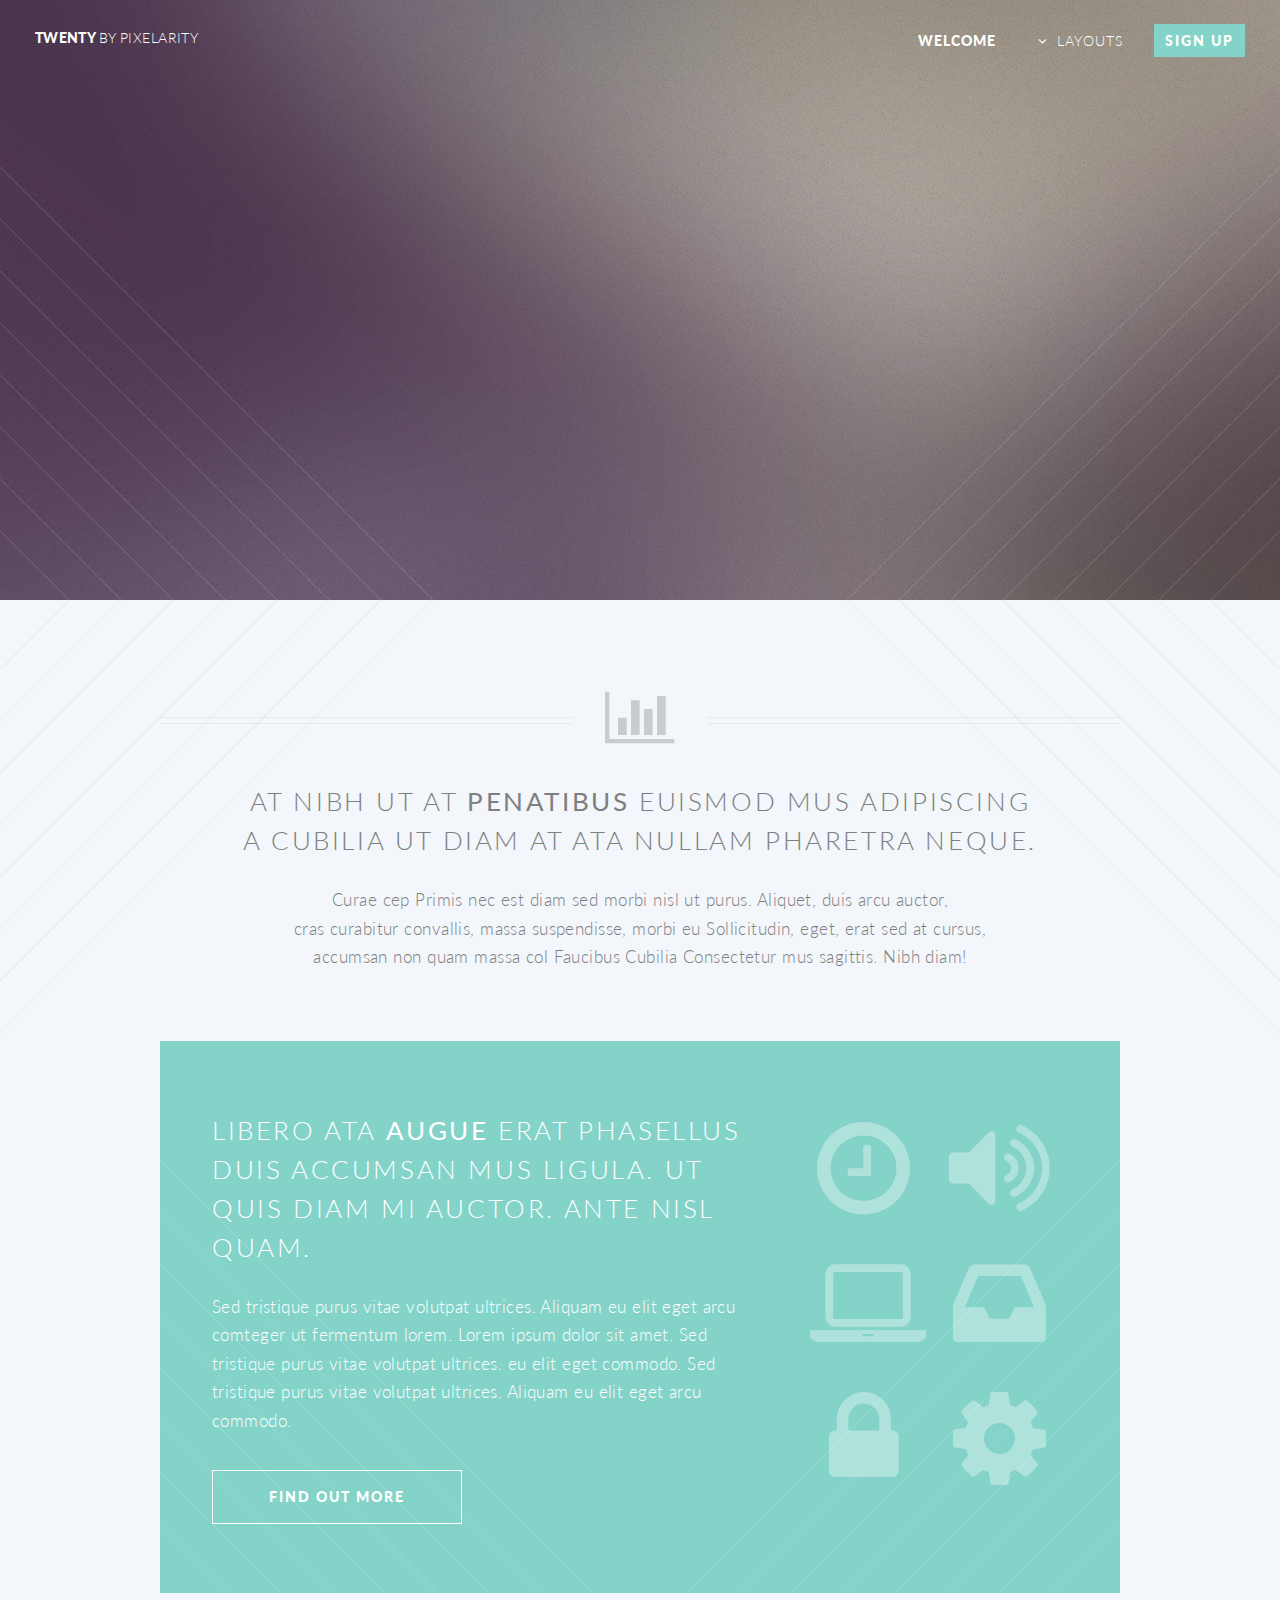
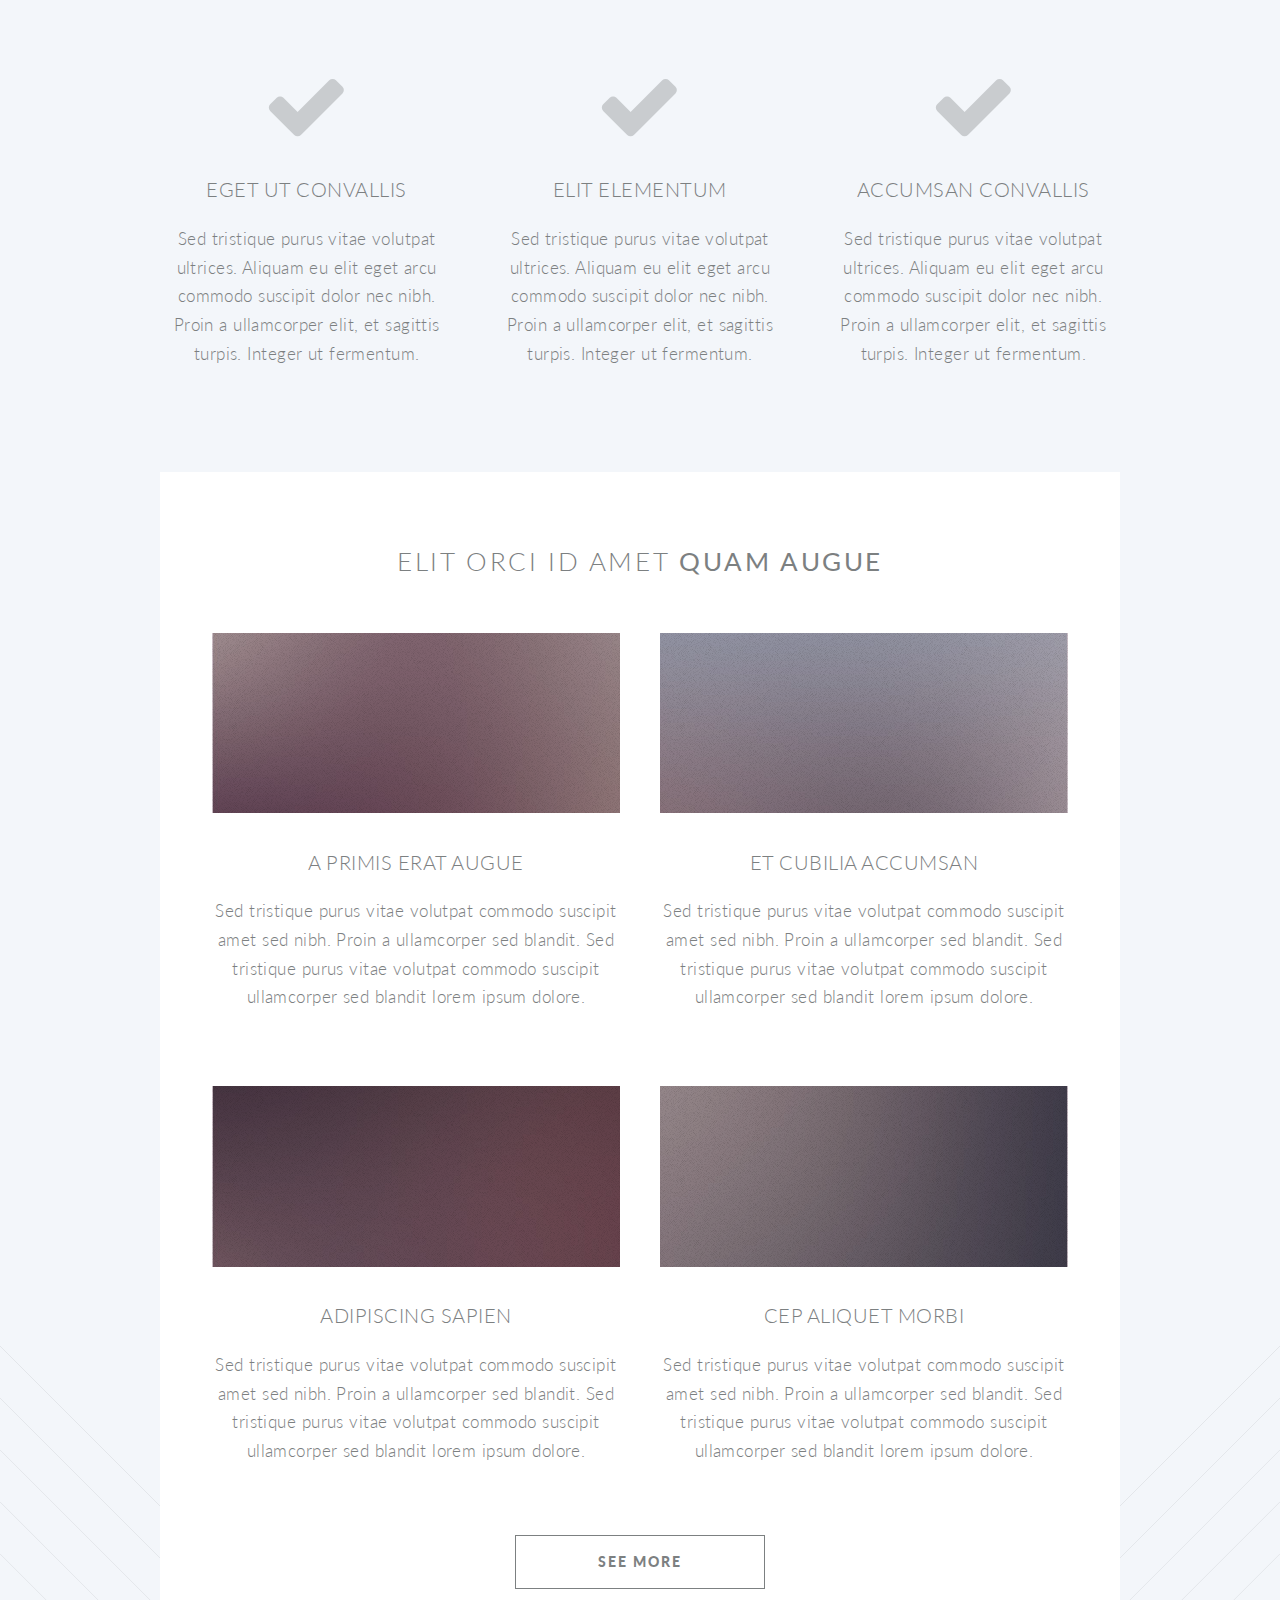
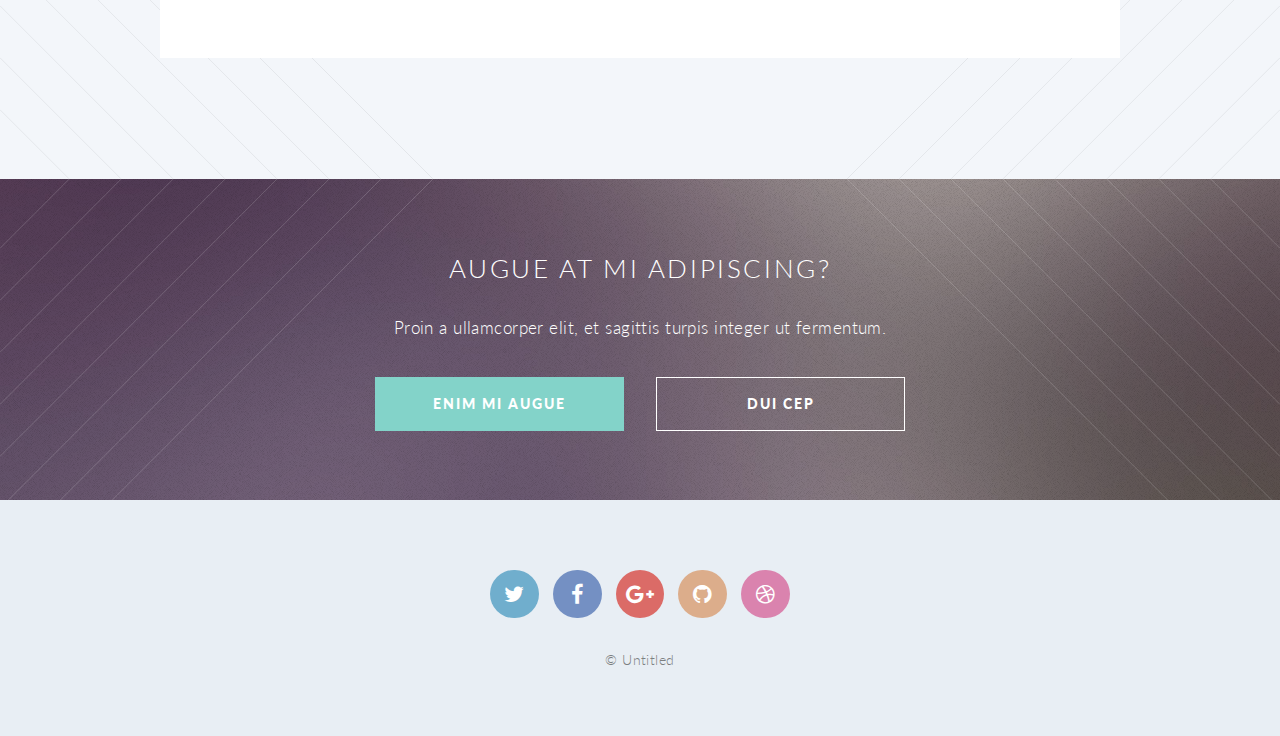
==== index.html @ a786d9f8 "Initial upload of html template" ====
<!DOCTYPE HTML>
<!--
	Twenty by Pixelarity
	pixelarity.com | hello@pixelarity.com
	License: pixelarity.com/license
-->
<html>
	<head>
		<title>Untitled</title>
		<meta charset="utf-8" />
		<meta name="viewport" content="width=device-width, initial-scale=1" />
		<!--[if lte IE 8]><script src="assets/js/ie/html5shiv.js"></script><![endif]-->
		<link rel="stylesheet" href="assets/css/main.css" />
		<!--[if lte IE 8]><link rel="stylesheet" href="assets/css/ie8.css" /><![endif]-->
		<!--[if lte IE 9]><link rel="stylesheet" href="assets/css/ie9.css" /><![endif]-->
	</head>
	<body class="index">
		<div id="page-wrapper">

			<!-- Header -->
				<header id="header" class="alt">
					<h1 id="logo"><a href="index.html">Twenty <span>by Pixelarity</span></a></h1>
					<nav id="nav">
						<ul>
							<li class="current"><a href="index.html">Welcome</a></li>
							<li class="submenu">
								<a href="#">Layouts</a>
								<ul>
									<li><a href="left-sidebar.html">Left Sidebar</a></li>
									<li><a href="right-sidebar.html">Right Sidebar</a></li>
									<li><a href="no-sidebar.html">No Sidebar</a></li>
									<li><a href="contact.html">Contact</a></li>
									<li class="submenu">
										<a href="#">Submenu</a>
										<ul>
											<li><a href="#">Dolore Sed</a></li>
											<li><a href="#">Consequat</a></li>
											<li><a href="#">Lorem Magna</a></li>
											<li><a href="#">Sed Magna</a></li>
											<li><a href="#">Ipsum Nisl</a></li>
										</ul>
									</li>
								</ul>
							</li>
							<li><a href="#" class="button special">Sign Up</a></li>
						</ul>
					</nav>
				</header>

			<!-- Banner -->
				<section id="banner">

					<!--
						".inner" is set up as an inline-block so it automatically expands
						in both directions to fit whatever's inside it. This means it won't
						automatically wrap lines, so be sure to use line breaks where
						appropriate (<br />).
					-->
					<div class="inner">

						<header>
							<h2>TWENTY</h2>
						</header>
						<p>Enim at <strong>Aenean</strong>, A arcu
						<br />
						adipiscing accumsan
						<br />
						at Scelerisque.</p>
						<footer>
							<ul class="buttons vertical">
								<li><a href="#main" class="button fit scrolly">Quam Ut Erat</a></li>
							</ul>
						</footer>

					</div>

				</section>

			<!-- Main -->
				<article id="main">

					<header class="special container">
						<span class="icon fa-bar-chart-o"></span>
						<h2>At nibh ut at <strong>penatibus</strong> euismod mus Adipiscing
						<br />
						A cubilia ut diam at ata nullam pharetra neque.</h2>
						<p>Curae cep Primis nec est diam sed morbi nisl ut purus. Aliquet, duis arcu auctor,
						<br />
						cras curabitur convallis, massa suspendisse, morbi eu Sollicitudin,
						eget, erat sed at cursus,
						<br />
						accumsan non quam massa col Faucibus Cubilia Consectetur mus sagittis. Nibh diam!</p>
					</header>

					<!-- One -->
						<section class="wrapper style2 container special-alt">
							<div class="row 50%">
								<div class="8u 12u(narrower)">

									<header>
										<h2>Libero ata <strong>augue</strong> erat phasellus duis accumsan mus ligula. ut quis diam mi auctor. ante nisl quam.</h2>
									</header>
									<p>Sed tristique purus vitae volutpat ultrices. Aliquam eu elit eget arcu comteger ut fermentum lorem. Lorem ipsum dolor sit amet. Sed tristique purus vitae volutpat ultrices. eu elit eget commodo. Sed tristique purus vitae volutpat ultrices. Aliquam eu elit eget arcu commodo.</p>
									<footer>
										<ul class="buttons">
											<li><a href="#" class="button">Find Out More</a></li>
										</ul>
									</footer>

								</div>
								<div class="4u 12u(narrower) important(narrower)">

									<ul class="featured-icons">
										<li><span class="icon fa-clock-o"><span class="label">Feature 1</span></span></li>
										<li><span class="icon fa-volume-up"><span class="label">Feature 2</span></span></li>
										<li><span class="icon fa-laptop"><span class="label">Feature 3</span></span></li>
										<li><span class="icon fa-inbox"><span class="label">Feature 4</span></span></li>
										<li><span class="icon fa-lock"><span class="label">Feature 5</span></span></li>
										<li><span class="icon fa-cog"><span class="label">Feature 6</span></span></li>
									</ul>

								</div>
							</div>
						</section>

					<!-- Two -->
						<section class="wrapper style1 container special">
							<div class="row">
								<div class="4u 12u(narrower)">

									<section>
										<span class="icon featured fa-check"></span>
										<header>
											<h3>Eget ut Convallis</h3>
										</header>
										<p>Sed tristique purus vitae volutpat ultrices. Aliquam eu elit eget arcu commodo suscipit dolor nec nibh. Proin a ullamcorper elit, et sagittis turpis. Integer ut fermentum.</p>
									</section>

								</div>
								<div class="4u 12u(narrower)">

									<section>
										<span class="icon featured fa-check"></span>
										<header>
											<h3>Elit Elementum</h3>
										</header>
										<p>Sed tristique purus vitae volutpat ultrices. Aliquam eu elit eget arcu commodo suscipit dolor nec nibh. Proin a ullamcorper elit, et sagittis turpis. Integer ut fermentum.</p>
									</section>

								</div>
								<div class="4u 12u(narrower)">

									<section>
										<span class="icon featured fa-check"></span>
										<header>
											<h3>Accumsan Convallis</h3>
										</header>
										<p>Sed tristique purus vitae volutpat ultrices. Aliquam eu elit eget arcu commodo suscipit dolor nec nibh. Proin a ullamcorper elit, et sagittis turpis. Integer ut fermentum.</p>
									</section>

								</div>
							</div>
						</section>

					<!-- Three -->
						<section class="wrapper style3 container special">

							<header class="major">
								<h2>Elit orci id amet <strong>quam augue</strong></h2>
							</header>

							<div class="row">
								<div class="6u 12u(narrower)">

									<section>
										<a href="#" class="image featured"><img src="images/pic01.jpg" alt="" /></a>
										<header>
											<h3>A Primis Erat Augue</h3>
										</header>
										<p>Sed tristique purus vitae volutpat commodo suscipit amet sed nibh. Proin a ullamcorper sed blandit. Sed tristique purus vitae volutpat commodo suscipit ullamcorper sed blandit lorem ipsum dolore.</p>
									</section>

								</div>
								<div class="6u 12u(narrower)">

									<section>
										<a href="#" class="image featured"><img src="images/pic02.jpg" alt="" /></a>
										<header>
											<h3>Et Cubilia Accumsan</h3>
										</header>
										<p>Sed tristique purus vitae volutpat commodo suscipit amet sed nibh. Proin a ullamcorper sed blandit. Sed tristique purus vitae volutpat commodo suscipit ullamcorper sed blandit lorem ipsum dolore.</p>
									</section>

								</div>
							</div>
							<div class="row">
								<div class="6u 12u(narrower)">

									<section>
										<a href="#" class="image featured"><img src="images/pic03.jpg" alt="" /></a>
										<header>
											<h3>Adipiscing Sapien</h3>
										</header>
										<p>Sed tristique purus vitae volutpat commodo suscipit amet sed nibh. Proin a ullamcorper sed blandit. Sed tristique purus vitae volutpat commodo suscipit ullamcorper sed blandit lorem ipsum dolore.</p>
									</section>

								</div>
								<div class="6u 12u(narrower)">

									<section>
										<a href="#" class="image featured"><img src="images/pic04.jpg" alt="" /></a>
										<header>
											<h3>Cep Aliquet Morbi</h3>
										</header>
										<p>Sed tristique purus vitae volutpat commodo suscipit amet sed nibh. Proin a ullamcorper sed blandit. Sed tristique purus vitae volutpat commodo suscipit ullamcorper sed blandit lorem ipsum dolore.</p>
									</section>

								</div>
							</div>

							<footer class="major">
								<ul class="buttons">
									<li><a href="#" class="button">See More</a></li>
								</ul>
							</footer>

						</section>

				</article>

			<!-- CTA -->
				<section id="cta">

					<header>
						<h2>Augue at mi adipiscing?</h2>
						<p>Proin a ullamcorper elit, et sagittis turpis integer ut fermentum.</p>
					</header>
					<footer>
						<ul class="buttons">
							<li><a href="#" class="button special">Enim Mi Augue</a></li>
							<li><a href="#" class="button">dui Cep</a></li>
						</ul>
					</footer>

				</section>

			<!-- Footer -->
				<footer id="footer">

					<ul class="icons">
						<li><a href="#" class="icon circle fa-twitter"><span class="label">Twitter</span></a></li>
						<li><a href="#" class="icon circle fa-facebook"><span class="label">Facebook</span></a></li>
						<li><a href="#" class="icon circle fa-google-plus"><span class="label">Google+</span></a></li>
						<li><a href="#" class="icon circle fa-github"><span class="label">Github</span></a></li>
						<li><a href="#" class="icon circle fa-dribbble"><span class="label">Dribbble</span></a></li>
					</ul>

					<ul class="copyright">
						<li>&copy; Untitled</li>
					</ul>

				</footer>

		</div>

		<!-- Scripts -->
			<script src="assets/js/jquery.min.js"></script>
			<script src="assets/js/jquery.dropotron.min.js"></script>
			<script src="assets/js/jquery.scrolly.min.js"></script>
			<script src="assets/js/jquery.scrollgress.min.js"></script>
			<script src="assets/js/skel.min.js"></script>
			<script src="assets/js/util.js"></script>
			<!--[if lte IE 8]><script src="assets/js/ie/respond.min.js"></script><![endif]-->
			<script src="assets/js/main.js"></script>

	</body>
</html>
---- assets/css/main.css ----
@import url("font-awesome.min.css");
@import url("https://fonts.googleapis.com/css?family=Lato:300,400,900");

/*
	Twenty by Pixelarity
	pixelarity.com | hello@pixelarity.com
	License: pixelarity.com/license
*/

/* Reset */

	html, body, div, span, applet, object, iframe, h1, h2, h3, h4, h5, h6, p, blockquote, pre, a, abbr, acronym, address, big, cite, code, del, dfn, em, img, ins, kbd, q, s, samp, small, strike, strong, sub, sup, tt, var, b, u, i, center, dl, dt, dd, ol, ul, li, fieldset, form, label, legend, table, caption, tbody, tfoot, thead, tr, th, td, article, aside, canvas, details, embed, figure, figcaption, footer, header, hgroup, menu, nav, output, ruby, section, summary, time, mark, audio, video {
		margin: 0;
		padding: 0;
		border: 0;
		font-size: 100%;
		font: inherit;
		vertical-align: baseline;
	}

	article, aside, details, figcaption, figure, footer, header, hgroup, menu, nav, section {
		display: block;
	}

	body {
		line-height: 1;
	}

	ol, ul {
		list-style: none;
	}

	blockquote, q {
		quotes: none;
	}

	blockquote:before, blockquote:after, q:before, q:after {
		content: '';
		content: none;
	}

	table {
		border-collapse: collapse;
		border-spacing: 0;
	}

	body {
		-webkit-text-size-adjust: none;
	}

/* Box Model */

	*, *:before, *:after {
		-moz-box-sizing: border-box;
		-webkit-box-sizing: border-box;
		box-sizing: border-box;
	}

/* Containers */

	.container {
		margin-left: auto;
		margin-right: auto;
	}

	.container.\31 25\25 {
		width: 100%;
		max-width: 1750px;
		min-width: 1400px;
	}

	.container.\37 5\25 {
		width: 1050px;
	}

	.container.\35 0\25 {
		width: 700px;
	}

	.container.\32 5\25 {
		width: 350px;
	}

	.container {
		width: 1400px;
	}

	@media screen and (max-width: 1680px) {

		.container.\31 25\25 {
			width: 100%;
			max-width: 1500px;
			min-width: 1200px;
		}

		.container.\37 5\25 {
			width: 900px;
		}

		.container.\35 0\25 {
			width: 600px;
		}

		.container.\32 5\25 {
			width: 300px;
		}

		.container {
			width: 1200px;
		}

	}

	@media screen and (max-width: 1280px) {

		.container.\31 25\25 {
			width: 100%;
			max-width: 1200px;
			min-width: 960px;
		}

		.container.\37 5\25 {
			width: 720px;
		}

		.container.\35 0\25 {
			width: 480px;
		}

		.container.\32 5\25 {
			width: 240px;
		}

		.container {
			width: 960px;
		}

	}

	@media screen and (max-width: 980px) {

		.container.\31 25\25 {
			width: 100%;
			max-width: 118.75%;
			min-width: 95%;
		}

		.container.\37 5\25 {
			width: 71.25%;
		}

		.container.\35 0\25 {
			width: 47.5%;
		}

		.container.\32 5\25 {
			width: 23.75%;
		}

		.container {
			width: 95%;
		}

	}

	@media screen and (max-width: 840px) {

		.container.\31 25\25 {
			width: 100%;
			max-width: 118.75%;
			min-width: 95%;
		}

		.container.\37 5\25 {
			width: 71.25%;
		}

		.container.\35 0\25 {
			width: 47.5%;
		}

		.container.\32 5\25 {
			width: 23.75%;
		}

		.container {
			width: 95% !important;
		}

	}

	@media screen and (max-width: 736px) {

		.container.\31 25\25 {
			width: 100%;
			max-width: 125%;
			min-width: 100%;
		}

		.container.\37 5\25 {
			width: 75%;
		}

		.container.\35 0\25 {
			width: 50%;
		}

		.container.\32 5\25 {
			width: 25%;
		}

		.container {
			width: 100% !important;
		}

	}

/* Grid */

	.row {
		border-bottom: solid 1px transparent;
		-moz-box-sizing: border-box;
		-webkit-box-sizing: border-box;
		box-sizing: border-box;
	}

	.row > * {
		float: left;
		-moz-box-sizing: border-box;
		-webkit-box-sizing: border-box;
		box-sizing: border-box;
	}

	.row:after, .row:before {
		content: '';
		display: block;
		clear: both;
		height: 0;
	}

	.row.uniform > * > :first-child {
		margin-top: 0;
	}

	.row.uniform > * > :last-child {
		margin-bottom: 0;
	}

	.row.\30 \25 > * {
		padding: 0px 0 0 0px;
	}

	.row.\30 \25 {
		margin: 0px 0 -1px 0px;
	}

	.row.uniform.\30 \25 > * {
		padding: 0px 0 0 0px;
	}

	.row.uniform.\30 \25 {
		margin: 0px 0 -1px 0px;
	}

	.row > * {
		padding: 50px 0 0 50px;
	}

	.row {
		margin: -50px 0 -1px -50px;
	}

	.row.uniform > * {
		padding: 50px 0 0 50px;
	}

	.row.uniform {
		margin: -50px 0 -1px -50px;
	}

	.row.\32 00\25 > * {
		padding: 100px 0 0 100px;
	}

	.row.\32 00\25 {
		margin: -100px 0 -1px -100px;
	}

	.row.uniform.\32 00\25 > * {
		padding: 100px 0 0 100px;
	}

	.row.uniform.\32 00\25 {
		margin: -100px 0 -1px -100px;
	}

	.row.\31 50\25 > * {
		padding: 75px 0 0 75px;
	}

	.row.\31 50\25 {
		margin: -75px 0 -1px -75px;
	}

	.row.uniform.\31 50\25 > * {
		padding: 75px 0 0 75px;
	}

	.row.uniform.\31 50\25 {
		margin: -75px 0 -1px -75px;
	}

	.row.\35 0\25 > * {
		padding: 25px 0 0 25px;
	}

	.row.\35 0\25 {
		margin: -25px 0 -1px -25px;
	}

	.row.uniform.\35 0\25 > * {
		padding: 25px 0 0 25px;
	}

	.row.uniform.\35 0\25 {
		margin: -25px 0 -1px -25px;
	}

	.row.\32 5\25 > * {
		padding: 12.5px 0 0 12.5px;
	}

	.row.\32 5\25 {
		margin: -12.5px 0 -1px -12.5px;
	}

	.row.uniform.\32 5\25 > * {
		padding: 12.5px 0 0 12.5px;
	}

	.row.uniform.\32 5\25 {
		margin: -12.5px 0 -1px -12.5px;
	}

	.\31 2u, .\31 2u\24 {
		width: 100%;
		clear: none;
		margin-left: 0;
	}

	.\31 1u, .\31 1u\24 {
		width: 91.6666666667%;
		clear: none;
		margin-left: 0;
	}

	.\31 0u, .\31 0u\24 {
		width: 83.3333333333%;
		clear: none;
		margin-left: 0;
	}

	.\39 u, .\39 u\24 {
		width: 75%;
		clear: none;
		margin-left: 0;
	}

	.\38 u, .\38 u\24 {
		width: 66.6666666667%;
		clear: none;
		margin-left: 0;
	}

	.\37 u, .\37 u\24 {
		width: 58.3333333333%;
		clear: none;
		margin-left: 0;
	}

	.\36 u, .\36 u\24 {
		width: 50%;
		clear: none;
		margin-left: 0;
	}

	.\35 u, .\35 u\24 {
		width: 41.6666666667%;
		clear: none;
		margin-left: 0;
	}

	.\34 u, .\34 u\24 {
		width: 33.3333333333%;
		clear: none;
		margin-left: 0;
	}

	.\33 u, .\33 u\24 {
		width: 25%;
		clear: none;
		margin-left: 0;
	}

	.\32 u, .\32 u\24 {
		width: 16.6666666667%;
		clear: none;
		margin-left: 0;
	}

	.\31 u, .\31 u\24 {
		width: 8.3333333333%;
		clear: none;
		margin-left: 0;
	}

	.\31 2u\24 + *,
	.\31 1u\24 + *,
	.\31 0u\24 + *,
	.\39 u\24 + *,
	.\38 u\24 + *,
	.\37 u\24 + *,
	.\36 u\24 + *,
	.\35 u\24 + *,
	.\34 u\24 + *,
	.\33 u\24 + *,
	.\32 u\24 + *,
	.\31 u\24 + * {
		clear: left;
	}

	.\-11u {
		margin-left: 91.66667%;
	}

	.\-10u {
		margin-left: 83.33333%;
	}

	.\-9u {
		margin-left: 75%;
	}

	.\-8u {
		margin-left: 66.66667%;
	}

	.\-7u {
		margin-left: 58.33333%;
	}

	.\-6u {
		margin-left: 50%;
	}

	.\-5u {
		margin-left: 41.66667%;
	}

	.\-4u {
		margin-left: 33.33333%;
	}

	.\-3u {
		margin-left: 25%;
	}

	.\-2u {
		margin-left: 16.66667%;
	}

	.\-1u {
		margin-left: 8.33333%;
	}

	@media screen and (max-width: 1680px) {

		.row > * {
			padding: 40px 0 0 40px;
		}

		.row {
			margin: -40px 0 -1px -40px;
		}

		.row.uniform > * {
			padding: 40px 0 0 40px;
		}

		.row.uniform {
			margin: -40px 0 -1px -40px;
		}

		.row.\32 00\25 > * {
			padding: 80px 0 0 80px;
		}

		.row.\32 00\25 {
			margin: -80px 0 -1px -80px;
		}

		.row.uniform.\32 00\25 > * {
			padding: 80px 0 0 80px;
		}

		.row.uniform.\32 00\25 {
			margin: -80px 0 -1px -80px;
		}

		.row.\31 50\25 > * {
			padding: 60px 0 0 60px;
		}

		.row.\31 50\25 {
			margin: -60px 0 -1px -60px;
		}

		.row.uniform.\31 50\25 > * {
			padding: 60px 0 0 60px;
		}

		.row.uniform.\31 50\25 {
			margin: -60px 0 -1px -60px;
		}

		.row.\35 0\25 > * {
			padding: 20px 0 0 20px;
		}

		.row.\35 0\25 {
			margin: -20px 0 -1px -20px;
		}

		.row.uniform.\35 0\25 > * {
			padding: 20px 0 0 20px;
		}

		.row.uniform.\35 0\25 {
			margin: -20px 0 -1px -20px;
		}

		.row.\32 5\25 > * {
			padding: 10px 0 0 10px;
		}

		.row.\32 5\25 {
			margin: -10px 0 -1px -10px;
		}

		.row.uniform.\32 5\25 > * {
			padding: 10px 0 0 10px;
		}

		.row.uniform.\32 5\25 {
			margin: -10px 0 -1px -10px;
		}

		.\31 2u\28wide\29, .\31 2u\24\28wide\29 {
			width: 100%;
			clear: none;
			margin-left: 0;
		}

		.\31 1u\28wide\29, .\31 1u\24\28wide\29 {
			width: 91.6666666667%;
			clear: none;
			margin-left: 0;
		}

		.\31 0u\28wide\29, .\31 0u\24\28wide\29 {
			width: 83.3333333333%;
			clear: none;
			margin-left: 0;
		}

		.\39 u\28wide\29, .\39 u\24\28wide\29 {
			width: 75%;
			clear: none;
			margin-left: 0;
		}

		.\38 u\28wide\29, .\38 u\24\28wide\29 {
			width: 66.6666666667%;
			clear: none;
			margin-left: 0;
		}

		.\37 u\28wide\29, .\37 u\24\28wide\29 {
			width: 58.3333333333%;
			clear: none;
			margin-left: 0;
		}

		.\36 u\28wide\29, .\36 u\24\28wide\29 {
			width: 50%;
			clear: none;
			margin-left: 0;
		}

		.\35 u\28wide\29, .\35 u\24\28wide\29 {
			width: 41.6666666667%;
			clear: none;
			margin-left: 0;
		}

		.\34 u\28wide\29, .\34 u\24\28wide\29 {
			width: 33.3333333333%;
			clear: none;
			margin-left: 0;
		}

		.\33 u\28wide\29, .\33 u\24\28wide\29 {
			width: 25%;
			clear: none;
			margin-left: 0;
		}

		.\32 u\28wide\29, .\32 u\24\28wide\29 {
			width: 16.6666666667%;
			clear: none;
			margin-left: 0;
		}

		.\31 u\28wide\29, .\31 u\24\28wide\29 {
			width: 8.3333333333%;
			clear: none;
			margin-left: 0;
		}

		.\31 2u\24\28wide\29 + *,
		.\31 1u\24\28wide\29 + *,
		.\31 0u\24\28wide\29 + *,
		.\39 u\24\28wide\29 + *,
		.\38 u\24\28wide\29 + *,
		.\37 u\24\28wide\29 + *,
		.\36 u\24\28wide\29 + *,
		.\35 u\24\28wide\29 + *,
		.\34 u\24\28wide\29 + *,
		.\33 u\24\28wide\29 + *,
		.\32 u\24\28wide\29 + *,
		.\31 u\24\28wide\29 + * {
			clear: left;
		}

		.\-11u\28wide\29 {
			margin-left: 91.66667%;
		}

		.\-10u\28wide\29 {
			margin-left: 83.33333%;
		}

		.\-9u\28wide\29 {
			margin-left: 75%;
		}

		.\-8u\28wide\29 {
			margin-left: 66.66667%;
		}

		.\-7u\28wide\29 {
			margin-left: 58.33333%;
		}

		.\-6u\28wide\29 {
			margin-left: 50%;
		}

		.\-5u\28wide\29 {
			margin-left: 41.66667%;
		}

		.\-4u\28wide\29 {
			margin-left: 33.33333%;
		}

		.\-3u\28wide\29 {
			margin-left: 25%;
		}

		.\-2u\28wide\29 {
			margin-left: 16.66667%;
		}

		.\-1u\28wide\29 {
			margin-left: 8.33333%;
		}

	}

	@media screen and (max-width: 1280px) {

		.row > * {
			padding: 40px 0 0 40px;
		}

		.row {
			margin: -40px 0 -1px -40px;
		}

		.row.uniform > * {
			padding: 40px 0 0 40px;
		}

		.row.uniform {
			margin: -40px 0 -1px -40px;
		}

		.row.\32 00\25 > * {
			padding: 80px 0 0 80px;
		}

		.row.\32 00\25 {
			margin: -80px 0 -1px -80px;
		}

		.row.uniform.\32 00\25 > * {
			padding: 80px 0 0 80px;
		}

		.row.uniform.\32 00\25 {
			margin: -80px 0 -1px -80px;
		}

		.row.\31 50\25 > * {
			padding: 60px 0 0 60px;
		}

		.row.\31 50\25 {
			margin: -60px 0 -1px -60px;
		}

		.row.uniform.\31 50\25 > * {
			padding: 60px 0 0 60px;
		}

		.row.uniform.\31 50\25 {
			margin: -60px 0 -1px -60px;
		}

		.row.\35 0\25 > * {
			padding: 20px 0 0 20px;
		}

		.row.\35 0\25 {
			margin: -20px 0 -1px -20px;
		}

		.row.uniform.\35 0\25 > * {
			padding: 20px 0 0 20px;
		}

		.row.uniform.\35 0\25 {
			margin: -20px 0 -1px -20px;
		}

		.row.\32 5\25 > * {
			padding: 10px 0 0 10px;
		}

		.row.\32 5\25 {
			margin: -10px 0 -1px -10px;
		}

		.row.uniform.\32 5\25 > * {
			padding: 10px 0 0 10px;
		}

		.row.uniform.\32 5\25 {
			margin: -10px 0 -1px -10px;
		}

		.\31 2u\28normal\29, .\31 2u\24\28normal\29 {
			width: 100%;
			clear: none;
			margin-left: 0;
		}

		.\31 1u\28normal\29, .\31 1u\24\28normal\29 {
			width: 91.6666666667%;
			clear: none;
			margin-left: 0;
		}

		.\31 0u\28normal\29, .\31 0u\24\28normal\29 {
			width: 83.3333333333%;
			clear: none;
			margin-left: 0;
		}

		.\39 u\28normal\29, .\39 u\24\28normal\29 {
			width: 75%;
			clear: none;
			margin-left: 0;
		}

		.\38 u\28normal\29, .\38 u\24\28normal\29 {
			width: 66.6666666667%;
			clear: none;
			margin-left: 0;
		}

		.\37 u\28normal\29, .\37 u\24\28normal\29 {
			width: 58.3333333333%;
			clear: none;
			margin-left: 0;
		}

		.\36 u\28normal\29, .\36 u\24\28normal\29 {
			width: 50%;
			clear: none;
			margin-left: 0;
		}

		.\35 u\28normal\29, .\35 u\24\28normal\29 {
			width: 41.6666666667%;
			clear: none;
			margin-left: 0;
		}

		.\34 u\28normal\29, .\34 u\24\28normal\29 {
			width: 33.3333333333%;
			clear: none;
			margin-left: 0;
		}

		.\33 u\28normal\29, .\33 u\24\28normal\29 {
			width: 25%;
			clear: none;
			margin-left: 0;
		}

		.\32 u\28normal\29, .\32 u\24\28normal\29 {
			width: 16.6666666667%;
			clear: none;
			margin-left: 0;
		}

		.\31 u\28normal\29, .\31 u\24\28normal\29 {
			width: 8.3333333333%;
			clear: none;
			margin-left: 0;
		}

		.\31 2u\24\28normal\29 + *,
		.\31 1u\24\28normal\29 + *,
		.\31 0u\24\28normal\29 + *,
		.\39 u\24\28normal\29 + *,
		.\38 u\24\28normal\29 + *,
		.\37 u\24\28normal\29 + *,
		.\36 u\24\28normal\29 + *,
		.\35 u\24\28normal\29 + *,
		.\34 u\24\28normal\29 + *,
		.\33 u\24\28normal\29 + *,
		.\32 u\24\28normal\29 + *,
		.\31 u\24\28normal\29 + * {
			clear: left;
		}

		.\-11u\28normal\29 {
			margin-left: 91.66667%;
		}

		.\-10u\28normal\29 {
			margin-left: 83.33333%;
		}

		.\-9u\28normal\29 {
			margin-left: 75%;
		}

		.\-8u\28normal\29 {
			margin-left: 66.66667%;
		}

		.\-7u\28normal\29 {
			margin-left: 58.33333%;
		}

		.\-6u\28normal\29 {
			margin-left: 50%;
		}

		.\-5u\28normal\29 {
			margin-left: 41.66667%;
		}

		.\-4u\28normal\29 {
			margin-left: 33.33333%;
		}

		.\-3u\28normal\29 {
			margin-left: 25%;
		}

		.\-2u\28normal\29 {
			margin-left: 16.66667%;
		}

		.\-1u\28normal\29 {
			margin-left: 8.33333%;
		}

	}

	@media screen and (max-width: 980px) {

		.row > * {
			padding: 30px 0 0 30px;
		}

		.row {
			margin: -30px 0 -1px -30px;
		}

		.row.uniform > * {
			padding: 30px 0 0 30px;
		}

		.row.uniform {
			margin: -30px 0 -1px -30px;
		}

		.row.\32 00\25 > * {
			padding: 60px 0 0 60px;
		}

		.row.\32 00\25 {
			margin: -60px 0 -1px -60px;
		}

		.row.uniform.\32 00\25 > * {
			padding: 60px 0 0 60px;
		}

		.row.uniform.\32 00\25 {
			margin: -60px 0 -1px -60px;
		}

		.row.\31 50\25 > * {
			padding: 45px 0 0 45px;
		}

		.row.\31 50\25 {
			margin: -45px 0 -1px -45px;
		}

		.row.uniform.\31 50\25 > * {
			padding: 45px 0 0 45px;
		}

		.row.uniform.\31 50\25 {
			margin: -45px 0 -1px -45px;
		}

		.row.\35 0\25 > * {
			padding: 15px 0 0 15px;
		}

		.row.\35 0\25 {
			margin: -15px 0 -1px -15px;
		}

		.row.uniform.\35 0\25 > * {
			padding: 15px 0 0 15px;
		}

		.row.uniform.\35 0\25 {
			margin: -15px 0 -1px -15px;
		}

		.row.\32 5\25 > * {
			padding: 7.5px 0 0 7.5px;
		}

		.row.\32 5\25 {
			margin: -7.5px 0 -1px -7.5px;
		}

		.row.uniform.\32 5\25 > * {
			padding: 7.5px 0 0 7.5px;
		}

		.row.uniform.\32 5\25 {
			margin: -7.5px 0 -1px -7.5px;
		}

		.\31 2u\28narrow\29, .\31 2u\24\28narrow\29 {
			width: 100%;
			clear: none;
			margin-left: 0;
		}

		.\31 1u\28narrow\29, .\31 1u\24\28narrow\29 {
			width: 91.6666666667%;
			clear: none;
			margin-left: 0;
		}

		.\31 0u\28narrow\29, .\31 0u\24\28narrow\29 {
			width: 83.3333333333%;
			clear: none;
			margin-left: 0;
		}

		.\39 u\28narrow\29, .\39 u\24\28narrow\29 {
			width: 75%;
			clear: none;
			margin-left: 0;
		}

		.\38 u\28narrow\29, .\38 u\24\28narrow\29 {
			width: 66.6666666667%;
			clear: none;
			margin-left: 0;
		}

		.\37 u\28narrow\29, .\37 u\24\28narrow\29 {
			width: 58.3333333333%;
			clear: none;
			margin-left: 0;
		}

		.\36 u\28narrow\29, .\36 u\24\28narrow\29 {
			width: 50%;
			clear: none;
			margin-left: 0;
		}

		.\35 u\28narrow\29, .\35 u\24\28narrow\29 {
			width: 41.6666666667%;
			clear: none;
			margin-left: 0;
		}

		.\34 u\28narrow\29, .\34 u\24\28narrow\29 {
			width: 33.3333333333%;
			clear: none;
			margin-left: 0;
		}

		.\33 u\28narrow\29, .\33 u\24\28narrow\29 {
			width: 25%;
			clear: none;
			margin-left: 0;
		}

		.\32 u\28narrow\29, .\32 u\24\28narrow\29 {
			width: 16.6666666667%;
			clear: none;
			margin-left: 0;
		}

		.\31 u\28narrow\29, .\31 u\24\28narrow\29 {
			width: 8.3333333333%;
			clear: none;
			margin-left: 0;
		}

		.\31 2u\24\28narrow\29 + *,
		.\31 1u\24\28narrow\29 + *,
		.\31 0u\24\28narrow\29 + *,
		.\39 u\24\28narrow\29 + *,
		.\38 u\24\28narrow\29 + *,
		.\37 u\24\28narrow\29 + *,
		.\36 u\24\28narrow\29 + *,
		.\35 u\24\28narrow\29 + *,
		.\34 u\24\28narrow\29 + *,
		.\33 u\24\28narrow\29 + *,
		.\32 u\24\28narrow\29 + *,
		.\31 u\24\28narrow\29 + * {
			clear: left;
		}

		.\-11u\28narrow\29 {
			margin-left: 91.66667%;
		}

		.\-10u\28narrow\29 {
			margin-left: 83.33333%;
		}

		.\-9u\28narrow\29 {
			margin-left: 75%;
		}

		.\-8u\28narrow\29 {
			margin-left: 66.66667%;
		}

		.\-7u\28narrow\29 {
			margin-left: 58.33333%;
		}

		.\-6u\28narrow\29 {
			margin-left: 50%;
		}

		.\-5u\28narrow\29 {
			margin-left: 41.66667%;
		}

		.\-4u\28narrow\29 {
			margin-left: 33.33333%;
		}

		.\-3u\28narrow\29 {
			margin-left: 25%;
		}

		.\-2u\28narrow\29 {
			margin-left: 16.66667%;
		}

		.\-1u\28narrow\29 {
			margin-left: 8.33333%;
		}

	}

	@media screen and (max-width: 840px) {

		.row > * {
			padding: 30px 0 0 30px;
		}

		.row {
			margin: -30px 0 -1px -30px;
		}

		.row.uniform > * {
			padding: 30px 0 0 30px;
		}

		.row.uniform {
			margin: -30px 0 -1px -30px;
		}

		.row.\32 00\25 > * {
			padding: 60px 0 0 60px;
		}

		.row.\32 00\25 {
			margin: -60px 0 -1px -60px;
		}

		.row.uniform.\32 00\25 > * {
			padding: 60px 0 0 60px;
		}

		.row.uniform.\32 00\25 {
			margin: -60px 0 -1px -60px;
		}

		.row.\31 50\25 > * {
			padding: 45px 0 0 45px;
		}

		.row.\31 50\25 {
			margin: -45px 0 -1px -45px;
		}

		.row.uniform.\31 50\25 > * {
			padding: 45px 0 0 45px;
		}

		.row.uniform.\31 50\25 {
			margin: -45px 0 -1px -45px;
		}

		.row.\35 0\25 > * {
			padding: 15px 0 0 15px;
		}

		.row.\35 0\25 {
			margin: -15px 0 -1px -15px;
		}

		.row.uniform.\35 0\25 > * {
			padding: 15px 0 0 15px;
		}

		.row.uniform.\35 0\25 {
			margin: -15px 0 -1px -15px;
		}

		.row.\32 5\25 > * {
			padding: 7.5px 0 0 7.5px;
		}

		.row.\32 5\25 {
			margin: -7.5px 0 -1px -7.5px;
		}

		.row.uniform.\32 5\25 > * {
			padding: 7.5px 0 0 7.5px;
		}

		.row.uniform.\32 5\25 {
			margin: -7.5px 0 -1px -7.5px;
		}

		.\31 2u\28narrower\29, .\31 2u\24\28narrower\29 {
			width: 100%;
			clear: none;
			margin-left: 0;
		}

		.\31 1u\28narrower\29, .\31 1u\24\28narrower\29 {
			width: 91.6666666667%;
			clear: none;
			margin-left: 0;
		}

		.\31 0u\28narrower\29, .\31 0u\24\28narrower\29 {
			width: 83.3333333333%;
			clear: none;
			margin-left: 0;
		}

		.\39 u\28narrower\29, .\39 u\24\28narrower\29 {
			width: 75%;
			clear: none;
			margin-left: 0;
		}

		.\38 u\28narrower\29, .\38 u\24\28narrower\29 {
			width: 66.6666666667%;
			clear: none;
			margin-left: 0;
		}

		.\37 u\28narrower\29, .\37 u\24\28narrower\29 {
			width: 58.3333333333%;
			clear: none;
			margin-left: 0;
		}

		.\36 u\28narrower\29, .\36 u\24\28narrower\29 {
			width: 50%;
			clear: none;
			margin-left: 0;
		}

		.\35 u\28narrower\29, .\35 u\24\28narrower\29 {
			width: 41.6666666667%;
			clear: none;
			margin-left: 0;
		}

		.\34 u\28narrower\29, .\34 u\24\28narrower\29 {
			width: 33.3333333333%;
			clear: none;
			margin-left: 0;
		}

		.\33 u\28narrower\29, .\33 u\24\28narrower\29 {
			width: 25%;
			clear: none;
			margin-left: 0;
		}

		.\32 u\28narrower\29, .\32 u\24\28narrower\29 {
			width: 16.6666666667%;
			clear: none;
			margin-left: 0;
		}

		.\31 u\28narrower\29, .\31 u\24\28narrower\29 {
			width: 8.3333333333%;
			clear: none;
			margin-left: 0;
		}

		.\31 2u\24\28narrower\29 + *,
		.\31 1u\24\28narrower\29 + *,
		.\31 0u\24\28narrower\29 + *,
		.\39 u\24\28narrower\29 + *,
		.\38 u\24\28narrower\29 + *,
		.\37 u\24\28narrower\29 + *,
		.\36 u\24\28narrower\29 + *,
		.\35 u\24\28narrower\29 + *,
		.\34 u\24\28narrower\29 + *,
		.\33 u\24\28narrower\29 + *,
		.\32 u\24\28narrower\29 + *,
		.\31 u\24\28narrower\29 + * {
			clear: left;
		}

		.\-11u\28narrower\29 {
			margin-left: 91.66667%;
		}

		.\-10u\28narrower\29 {
			margin-left: 83.33333%;
		}

		.\-9u\28narrower\29 {
			margin-left: 75%;
		}

		.\-8u\28narrower\29 {
			margin-left: 66.66667%;
		}

		.\-7u\28narrower\29 {
			margin-left: 58.33333%;
		}

		.\-6u\28narrower\29 {
			margin-left: 50%;
		}

		.\-5u\28narrower\29 {
			margin-left: 41.66667%;
		}

		.\-4u\28narrower\29 {
			margin-left: 33.33333%;
		}

		.\-3u\28narrower\29 {
			margin-left: 25%;
		}

		.\-2u\28narrower\29 {
			margin-left: 16.66667%;
		}

		.\-1u\28narrower\29 {
			margin-left: 8.33333%;
		}

	}

	@media screen and (max-width: 736px) {

		.row > * {
			padding: 30px 0 0 30px;
		}

		.row {
			margin: -30px 0 -1px -30px;
		}

		.row.uniform > * {
			padding: 30px 0 0 30px;
		}

		.row.uniform {
			margin: -30px 0 -1px -30px;
		}

		.row.\32 00\25 > * {
			padding: 60px 0 0 60px;
		}

		.row.\32 00\25 {
			margin: -60px 0 -1px -60px;
		}

		.row.uniform.\32 00\25 > * {
			padding: 60px 0 0 60px;
		}

		.row.uniform.\32 00\25 {
			margin: -60px 0 -1px -60px;
		}

		.row.\31 50\25 > * {
			padding: 45px 0 0 45px;
		}

		.row.\31 50\25 {
			margin: -45px 0 -1px -45px;
		}

		.row.uniform.\31 50\25 > * {
			padding: 45px 0 0 45px;
		}

		.row.uniform.\31 50\25 {
			margin: -45px 0 -1px -45px;
		}

		.row.\35 0\25 > * {
			padding: 15px 0 0 15px;
		}

		.row.\35 0\25 {
			margin: -15px 0 -1px -15px;
		}

		.row.uniform.\35 0\25 > * {
			padding: 15px 0 0 15px;
		}

		.row.uniform.\35 0\25 {
			margin: -15px 0 -1px -15px;
		}

		.row.\32 5\25 > * {
			padding: 7.5px 0 0 7.5px;
		}

		.row.\32 5\25 {
			margin: -7.5px 0 -1px -7.5px;
		}

		.row.uniform.\32 5\25 > * {
			padding: 7.5px 0 0 7.5px;
		}

		.row.uniform.\32 5\25 {
			margin: -7.5px 0 -1px -7.5px;
		}

		.\31 2u\28mobile\29, .\31 2u\24\28mobile\29 {
			width: 100%;
			clear: none;
			margin-left: 0;
		}

		.\31 1u\28mobile\29, .\31 1u\24\28mobile\29 {
			width: 91.6666666667%;
			clear: none;
			margin-left: 0;
		}

		.\31 0u\28mobile\29, .\31 0u\24\28mobile\29 {
			width: 83.3333333333%;
			clear: none;
			margin-left: 0;
		}

		.\39 u\28mobile\29, .\39 u\24\28mobile\29 {
			width: 75%;
			clear: none;
			margin-left: 0;
		}

		.\38 u\28mobile\29, .\38 u\24\28mobile\29 {
			width: 66.6666666667%;
			clear: none;
			margin-left: 0;
		}

		.\37 u\28mobile\29, .\37 u\24\28mobile\29 {
			width: 58.3333333333%;
			clear: none;
			margin-left: 0;
		}

		.\36 u\28mobile\29, .\36 u\24\28mobile\29 {
			width: 50%;
			clear: none;
			margin-left: 0;
		}

		.\35 u\28mobile\29, .\35 u\24\28mobile\29 {
			width: 41.6666666667%;
			clear: none;
			margin-left: 0;
		}

		.\34 u\28mobile\29, .\34 u\24\28mobile\29 {
			width: 33.3333333333%;
			clear: none;
			margin-left: 0;
		}

		.\33 u\28mobile\29, .\33 u\24\28mobile\29 {
			width: 25%;
			clear: none;
			margin-left: 0;
		}

		.\32 u\28mobile\29, .\32 u\24\28mobile\29 {
			width: 16.6666666667%;
			clear: none;
			margin-left: 0;
		}

		.\31 u\28mobile\29, .\31 u\24\28mobile\29 {
			width: 8.3333333333%;
			clear: none;
			margin-left: 0;
		}

		.\31 2u\24\28mobile\29 + *,
		.\31 1u\24\28mobile\29 + *,
		.\31 0u\24\28mobile\29 + *,
		.\39 u\24\28mobile\29 + *,
		.\38 u\24\28mobile\29 + *,
		.\37 u\24\28mobile\29 + *,
		.\36 u\24\28mobile\29 + *,
		.\35 u\24\28mobile\29 + *,
		.\34 u\24\28mobile\29 + *,
		.\33 u\24\28mobile\29 + *,
		.\32 u\24\28mobile\29 + *,
		.\31 u\24\28mobile\29 + * {
			clear: left;
		}

		.\-11u\28mobile\29 {
			margin-left: 91.66667%;
		}

		.\-10u\28mobile\29 {
			margin-left: 83.33333%;
		}

		.\-9u\28mobile\29 {
			margin-left: 75%;
		}

		.\-8u\28mobile\29 {
			margin-left: 66.66667%;
		}

		.\-7u\28mobile\29 {
			margin-left: 58.33333%;
		}

		.\-6u\28mobile\29 {
			margin-left: 50%;
		}

		.\-5u\28mobile\29 {
			margin-left: 41.66667%;
		}

		.\-4u\28mobile\29 {
			margin-left: 33.33333%;
		}

		.\-3u\28mobile\29 {
			margin-left: 25%;
		}

		.\-2u\28mobile\29 {
			margin-left: 16.66667%;
		}

		.\-1u\28mobile\29 {
			margin-left: 8.33333%;
		}

	}

/* Basic */

	body {
		background: #f3f6fa;
	}

		body.is-loading *, body.is-loading *:before, body.is-loading *:after {
			-moz-animation: none !important;
			-webkit-animation: none !important;
			-ms-animation: none !important;
			animation: none !important;
			-moz-transition: none !important;
			-webkit-transition: none !important;
			-ms-transition: none !important;
			transition: none !important;
		}

	body, input, select, textarea {
		color: #7c8081;
		font-family: 'Lato', sans-serif;
		font-size: 15pt;
		font-weight: 300;
		letter-spacing: 0.025em;
		line-height: 1.75em;
	}

	a {
		-moz-transition: color 0.2s ease-in-out, border-color 0.2s ease-in-out, background-color 0.2s ease-in-out;
		-webkit-transition: color 0.2s ease-in-out, border-color 0.2s ease-in-out, background-color 0.2s ease-in-out;
		-ms-transition: color 0.2s ease-in-out, border-color 0.2s ease-in-out, background-color 0.2s ease-in-out;
		transition: color 0.2s ease-in-out, border-color 0.2s ease-in-out, background-color 0.2s ease-in-out;
		color: #3fb1a3;
		text-decoration: none;
		border-bottom: dotted 1px;
	}

		a:hover {
			border-bottom-color: transparent;
		}

	strong, b {
		font-weight: 400;
	}

	p, ul, ol, dl, table, blockquote {
		margin: 0 0 2em 0;
	}

	h1, h2, h3, h4, h5, h6 {
		color: inherit;
		font-weight: 300;
		line-height: 1.75em;
		margin-bottom: 1em;
		text-transform: uppercase;
	}

		h1 a, h2 a, h3 a, h4 a, h5 a, h6 a {
			color: inherit;
			text-decoration: none;
			border: 0;
		}

	h2 {
		font-size: 1.5em;
		letter-spacing: 0.1em;
	}

	h3 {
		font-size: 1.15em;
		letter-spacing: 0.025em;
	}

	sub {
		font-size: 0.8em;
		position: relative;
		top: 0.5em;
	}

	sup {
		font-size: 0.8em;
		position: relative;
		top: -0.5em;
	}

	hr {
		border-top: solid 1px rgba(124, 128, 129, 0.2);
		border: 0;
		margin-bottom: 1.5em;
	}

	blockquote {
		border-left: solid 0.5em rgba(124, 128, 129, 0.2);
		font-style: italic;
		padding: 1em 0 1em 2em;
	}

/* Section/Article */

	section.special, article.special {
		text-align: center;
	}

	header.major {
		padding-bottom: 2em;
	}

	header.special {
		margin-bottom: 5em;
		padding-top: 7em;
		position: relative;
		text-align: center;
	}

		header.special:before, header.special:after {
			border-bottom: solid 1.5px;
			border-top: solid 1.5px;
			content: '';
			height: 7px;
			opacity: 0.1;
			position: absolute;
			top: 1.75em;
			width: 43%;
		}

		header.special:before {
			left: 0;
		}

		header.special:after {
			right: 0;
		}

		header.special h2 {
			margin-bottom: 0;
		}

		header.special h2 + p {
			margin-bottom: 0;
			padding-top: 1.5em;
		}

		header.special .icon {
			cursor: default;
			height: 7em;
			left: 0;
			position: absolute;
			text-align: center;
			top: 1em;
			width: 100%;
		}

			header.special .icon:before {
				font-size: 3.5em;
				opacity: 0.35;
			}

	footer > :last-child {
		margin-bottom: 0;
	}

	footer.major {
		padding-top: 3em;
	}

/* Form */

	input[type="text"],
	input[type="password"],
	input[type="email"],
	textarea {
		-moz-transition: background-color 0.2s ease-in-out, border-color 0.2s ease-in-out;
		-webkit-transition: background-color 0.2s ease-in-out, border-color 0.2s ease-in-out;
		-ms-transition: background-color 0.2s ease-in-out, border-color 0.2s ease-in-out;
		transition: background-color 0.2s ease-in-out, border-color 0.2s ease-in-out;
		-moz-appearance: none;
		-webkit-appearance: none;
		-ms-appearance: none;
		appearance: none;
		background: none;
		border: solid 1px rgba(124, 128, 129, 0.2);
		color: inherit;
		display: block;
		padding: 0.75em;
		text-decoration: none;
		width: 100%;
		outline: 0;
	}

		input[type="text"]:focus,
		input[type="password"]:focus,
		input[type="email"]:focus,
		textarea:focus {
			border-color: #83d3c9;
		}

	input[type="text"],
	input[type="password"],
	input[type="email"] {
		line-height: 1em;
	}

	::-webkit-input-placeholder {
		color: inherit;
		opacity: 0.5;
		position: relative;
		top: 3px;
	}

	:-moz-placeholder {
		color: inherit;
		opacity: 0.5;
	}

	::-moz-placeholder {
		color: inherit;
		opacity: 0.5;
	}

	:-ms-input-placeholder {
		color: inherit;
		opacity: 0.5;
	}

	.formerize-placeholder {
		color: rgba(124, 128, 129, 0.5) !important;
	}

/* Image */

	.image {
		border: 0;
		position: relative;
	}

		.image:before {
			background: url("images/overlay.png");
			content: '';
			height: 100%;
			left: 0;
			position: absolute;
			top: 0;
			width: 100%;
		}

		.image.fit {
			display: block;
		}

			.image.fit img {
				display: block;
				width: 100%;
			}

		.image.featured {
			display: block;
			margin: 0 0 2em 0;
		}

			.image.featured img {
				display: block;
				width: 100%;
			}

/* Icon */

	.icon {
		text-decoration: none;
		position: relative;
	}

		.icon:before {
			-moz-osx-font-smoothing: grayscale;
			-webkit-font-smoothing: antialiased;
			font-family: FontAwesome;
			font-style: normal;
			font-weight: normal;
			text-transform: none !important;
		}

		.icon.circle {
			-moz-transition: all 0.2s ease-in-out;
			-webkit-transition: all 0.2s ease-in-out;
			-ms-transition: all 0.2s ease-in-out;
			transition: all 0.2s ease-in-out;
			border: 0;
			border-radius: 100%;
			display: inline-block;
			font-size: 1.25em;
			height: 2.25em;
			left: 0;
			line-height: 2.25em;
			text-align: center;
			text-decoration: none;
			top: 0;
			width: 2.25em;
		}

			.icon.circle:hover {
				top: -0.2em;
			}

			.icon.circle.fa-twitter {
				background: #70aecd;
				color: #fff;
			}

				.icon.circle.fa-twitter:hover {
					background: #7fb7d2;
				}

			.icon.circle.fa-facebook {
				background: #7490c3;
				color: #fff;
			}

				.icon.circle.fa-facebook:hover {
					background: #829bc9;
				}

			.icon.circle.fa-google-plus {
				background: #db6b67;
				color: #fff;
			}

				.icon.circle.fa-google-plus:hover {
					background: #df7b77;
				}

			.icon.circle.fa-github {
				background: #dcad8b;
				color: #fff;
			}

				.icon.circle.fa-github:hover {
					background: #e1b89b;
				}

			.icon.circle.fa-dribbble {
				background: #da83ae;
				color: #fff;
			}

				.icon.circle.fa-dribbble:hover {
					background: #df93b8;
				}

		.icon.featured {
			cursor: default;
			display: block;
			margin: 0 0 1.5em 0;
			opacity: 0.35;
			text-align: center;
		}

			.icon.featured:before {
				font-size: 5em;
				line-height: 1em;
			}

		.icon > .label {
			display: none;
		}

/* List */

	ol.default {
		list-style: decimal;
		padding-left: 1.25em;
	}

		ol.default li {
			padding-left: 0.25em;
		}

	ul.default {
		list-style: disc;
		padding-left: 1em;
	}

		ul.default li {
			padding-left: 0.5em;
		}

	ul.icons {
		cursor: default;
	}

		ul.icons li {
			display: inline-block;
			line-height: 1em;
			padding-left: 0.5em;
		}

			ul.icons li:first-child {
				padding-left: 0;
			}

	ul.featured-icons {
		cursor: default;
		margin: -0.75em 0 0 0;
		opacity: 0.35;
		overflow: hidden;
		position: relative;
	}

		ul.featured-icons li {
			display: block;
			float: left;
			text-align: center;
			width: 50%;
		}

			ul.featured-icons li .icon {
				display: inline-block;
				font-size: 6.25em;
				height: 1.25em;
				line-height: 1.25em;
				width: 1em;
			}

	ul.buttons {
		cursor: default;
	}

		ul.buttons:last-child {
			margin-bottom: 0;
		}

		ul.buttons li {
			display: inline-block;
			padding: 0 0 0 1.5em;
		}

			ul.buttons li:first-child {
				padding: 0;
			}

		ul.buttons.vertical li {
			display: block;
			padding: 1.5em 0 0 0;
		}

			ul.buttons.vertical li:first-child {
				padding: 0;
			}

/* Table */

	table {
		width: 100%;
	}

		table.default {
			width: 100%;
		}

			table.default tbody tr {
				border-bottom: solid 1px rgba(124, 128, 129, 0.2);
			}

			table.default td {
				padding: 0.5em 1em 0.5em 1em;
			}

			table.default th {
				font-weight: 400;
				padding: 0.5em 1em 0.5em 1em;
				text-align: left;
			}

			table.default thead {
				background: #7c8081;
				color: #fff;
			}

/* Button */

	input[type="button"],
	input[type="submit"],
	input[type="reset"],
	.button {
		-moz-appearance: none;
		-webkit-appearance: none;
		-ms-appearance: none;
		appearance: none;
		-moz-transition: color 0.2s ease-in-out, border-color 0.2s ease-in-out, background-color 0.2s ease-in-out;
		-webkit-transition: color 0.2s ease-in-out, border-color 0.2s ease-in-out, background-color 0.2s ease-in-out;
		-ms-transition: color 0.2s ease-in-out, border-color 0.2s ease-in-out, background-color 0.2s ease-in-out;
		transition: color 0.2s ease-in-out, border-color 0.2s ease-in-out, background-color 0.2s ease-in-out;
		background: none;
		border: solid 1px;
		color: inherit;
		cursor: pointer;
		display: inline-block;
		font-size: 0.8em;
		font-weight: 900;
		letter-spacing: 2px;
		min-width: 18em;
		padding: 0 0.75em;
		line-height: 3.75em;
		text-align: center;
		text-decoration: none;
		text-transform: uppercase;
	}

		input[type="button"]:hover,
		input[type="submit"]:hover,
		input[type="reset"]:hover,
		.button:hover {
			background: rgba(188, 202, 206, 0.15);
			border-color: inherit;
		}

		input[type="button"].special,
		input[type="submit"].special,
		input[type="reset"].special,
		.button.special {
			background: #83d3c9;
			border-color: #83d3c9;
			color: #fff !important;
		}

			input[type="button"].special:hover,
			input[type="submit"].special:hover,
			input[type="reset"].special:hover,
			.button.special:hover {
				background: #96dad1 !important;
				border-color: #96dad1 !important;
			}

		input[type="button"].fit,
		input[type="submit"].fit,
		input[type="reset"].fit,
		.button.fit {
			width: 100%;
		}

		input[type="button"].small,
		input[type="submit"].small,
		input[type="reset"].small,
		.button.small {
			font-size: 0.7em;
			min-width: 14em;
			padding: 0.5em 0;
		}

/* Wrapper */

	.wrapper {
		margin-bottom: 5em;
		padding: 5em;
	}

		.wrapper.style1 {
			padding: 0;
		}

		.wrapper.style2 {
			background-color: #83d3c9;
			background-image: url("images/light-bl.svg"), url("images/light-br.svg");
			background-position: bottom left, bottom right;
			background-repeat: no-repeat, no-repeat;
			background-size: 25em, 25em;
			color: #fff;
		}

			.wrapper.style2 .button:hover {
				background: rgba(255, 255, 255, 0.15) !important;
			}

			.wrapper.style2 .button.special {
				background: #fff;
				border-color: #fff;
				color: #83d3c9 !important;
			}

				.wrapper.style2 .button.special:hover {
					border-color: inherit !important;
					color: #fff !important;
				}

		.wrapper.style3 {
			background: #fff;
			color: inherit;
		}

		.wrapper.style4 {
			background: #fff;
			color: inherit;
			padding: 4em;
		}

/* Header */

	@-moz-keyframes reveal-header {
		0% {
			top: -5em;
		}

		100% {
			top: 0;
		}
	}

	@-webkit-keyframes reveal-header {
		0% {
			top: -5em;
		}

		100% {
			top: 0;
		}
	}

	@-ms-keyframes reveal-header {
		0% {
			top: -5em;
		}

		100% {
			top: 0;
		}
	}

	@keyframes reveal-header {
		0% {
			top: -5em;
		}

		100% {
			top: 0;
		}
	}

	#header {
		background: #fff;
		box-shadow: 0 1px 2px 0 rgba(0, 0, 0, 0.075);
		color: inherit;
		cursor: default;
		font-size: 0.8em;
		left: 0;
		padding: 1em 1.5em;
		position: fixed;
		top: 0;
		width: 100%;
		z-index: 10000;
	}

		#header h1 {
			font-weight: 900;
			margin: 0;
		}

			#header h1 span {
				font-weight: 300;
			}

		#header nav {
			letter-spacing: 0.075em;
			position: absolute;
			right: 1.5em;
			text-transform: uppercase;
			top: 0.75em;
		}

			#header nav ul li {
				display: inline-block;
				margin-left: 1.5em;
			}

				#header nav ul li > ul {
					display: none;
				}

				#header nav ul li a {
					border: solid 1px transparent;
					color: inherit;
					display: inline-block;
					line-height: 1em;
					padding: 0.6em 0.75em;
					text-decoration: none;
				}

				#header nav ul li input[type="button"],
				#header nav ul li input[type="submit"],
				#header nav ul li input[type="reset"],
				#header nav ul li .button {
					font-size: 1em;
					min-width: 0;
					width: auto;
				}

				#header nav ul li.submenu > a {
					text-decoration: none;
				}

					#header nav ul li.submenu > a:before {
						-moz-osx-font-smoothing: grayscale;
						-webkit-font-smoothing: antialiased;
						font-family: FontAwesome;
						font-style: normal;
						font-weight: normal;
						text-transform: none !important;
					}

					#header nav ul li.submenu > a:before {
						content: '\f107';
						margin-right: 0.65em;
					}

				#header nav ul li.active > a, #header nav ul li:hover > a {
					-moz-transition: all 0.2s ease-in-out;
					-webkit-transition: all 0.2s ease-in-out;
					-ms-transition: all 0.2s ease-in-out;
					transition: all 0.2s ease-in-out;
					background: rgba(188, 202, 206, 0.15);
				}

				#header nav ul li.current > a {
					font-weight: 900;
				}

		#header.reveal {
			-moz-animation: reveal-header 0.5s;
			-webkit-animation: reveal-header 0.5s;
			-ms-animation: reveal-header 0.5s;
			animation: reveal-header 0.5s;
		}

		#header.alt {
			-moz-animation: none;
			-webkit-animation: none;
			-ms-animation: none;
			animation: none;
			background: transparent;
			box-shadow: none;
			color: #fff;
			padding: 2em 2.5em;
			position: absolute;
		}

			#header.alt nav {
				right: 2.5em;
				top: 1.75em;
			}

				#header.alt nav ul li.active > a, #header.alt nav ul li:hover > a {
					border: solid 1px;
				}

/* Dropotron */

	.dropotron {
		background: #fff;
		box-shadow: 0 1px 2px 0 rgba(0, 0, 0, 0.075);
		line-height: 2.25em;
		min-width: 13em;
		padding: 1em 0;
		text-transform: uppercase;
		margin-top: calc(-1em + 1px);
	}

		.dropotron.level-0 {
			font-size: 0.7em;
			font-weight: 400;
			margin-top: 1.5em;
		}

			.dropotron.level-0:before {
				border-bottom: solid 0.5em #fff;
				border-left: solid 0.5em transparent;
				border-right: solid 0.5em transparent;
				content: '';
				left: 0.75em;
				position: absolute;
				top: -0.45em;
			}

		.dropotron > li {
			border-top: solid 1px rgba(124, 128, 129, 0.2);
		}

			.dropotron > li > a {
				-moz-transition: none;
				-webkit-transition: none;
				-ms-transition: none;
				transition: none;
				color: inherit;
				text-decoration: none;
				padding: 0 1em;
				border: 0;
			}

			.dropotron > li:hover > a {
				background: #83d3c9;
				color: #fff;
			}

			.dropotron > li:first-child {
				border-top: 0;
			}

/* Banner */

	@-moz-keyframes reveal-banner {
		0% {
			opacity: 0;
		}

		100% {
			opacity: 1;
		}
	}

	@-webkit-keyframes reveal-banner {
		0% {
			opacity: 0;
		}

		100% {
			opacity: 1;
		}
	}

	@-ms-keyframes reveal-banner {
		0% {
			opacity: 0;
		}

		100% {
			opacity: 1;
		}
	}

	@keyframes reveal-banner {
		0% {
			opacity: 0;
		}

		100% {
			opacity: 1;
		}
	}

	#banner {
		background-attachment: scroll, scroll, scroll, fixed;
		background-color: #645862;
		background-image: url("images/light-bl.svg"), url("images/light-br.svg"), url("images/overlay.png"), url("../../images/banner.jpg");
		background-position: bottom left, bottom right, top left, top center;
		background-repeat: no-repeat, no-repeat, repeat, no-repeat;
		background-size: 25em, 25em, auto, cover;
		color: #fff;
		cursor: default;
		padding: 6em 0;
		text-align: center;
	}

		#banner .inner {
			-moz-animation: reveal-banner 1s 0.25s ease-in-out;
			-webkit-animation: reveal-banner 1s 0.25s ease-in-out;
			-ms-animation: reveal-banner 1s 0.25s ease-in-out;
			animation: reveal-banner 1s 0.25s ease-in-out;
			-moz-animation-fill-mode: forwards;
			-webkit-animation-fill-mode: forwards;
			-ms-animation-fill-mode: forwards;
			animation-fill-mode: forwards;
			background: rgba(52, 27, 43, 0.5);
			color: #fff;
			display: inline-block;
			opacity: 0;
			padding: 3em;
			text-align: center;
		}

			#banner .inner header {
				display: inline-block;
				border-bottom: solid 2px;
				border-top: solid 2px;
				margin: 0 0 2em 0;
				padding: 3px 0 3px 0;
			}

				#banner .inner header h2 {
					border-bottom: solid 2px;
					border-top: solid 2px;
					font-size: 2.5em;
					font-weight: 900;
					letter-spacing: 0.2em;
					margin: 0;
					padding-left: 0.05em;
					position: relative;
					text-transform: uppercase;
				}

			#banner .inner p {
				letter-spacing: 0.1em;
				margin: 0;
				text-transform: uppercase;
			}

				#banner .inner p a {
					color: inherit;
					font-weight: 400;
					text-decoration: none;
				}

			#banner .inner footer {
				margin: 2em 0 0 0;
			}

/* Main */

	#main {
		background-image: url("images/dark-tl.svg"), url("images/dark-tr.svg"), url("images/dark-bl.svg"), url("images/dark-br.svg");
		background-position: top left, top right, bottom left, bottom right;
		background-repeat: no-repeat;
		background-size: 25em;
		padding: 7em 0;
	}

		#main > :last-child {
			margin-bottom: 0;
		}

		#main .sidebar section {
			border-top: solid 1px rgba(124, 128, 129, 0.2);
			margin: 3em 0 0 0;
			padding: 3em 0 0 0;
		}

			#main .sidebar section:first-child {
				border-top: 0;
				padding-top: 0;
				margin-top: 0;
			}

	body.index #main {
		padding-top: 5em;
	}

/* CTA */

	#cta {
		background-attachment: scroll, scroll, scroll, fixed;
		background-color: #645862;
		background-image: url("images/light-tl.svg"), url("images/light-tr.svg"), url("images/overlay.png"), url("../../images/banner.jpg");
		background-position: top left, top right, top left, bottom center;
		background-repeat: no-repeat, no-repeat, repeat, no-repeat;
		background-size: 25em, 25em, auto, cover;
		color: #fff;
		padding: 5em;
		text-align: center;
	}

		#cta header {
			margin-bottom: 2em;
		}

/* Footer */

	#footer {
		background: #E8EEF4;
		color: #7c8081;
		padding: 5em 5em 10em 5em;
		text-align: center;
	}

		#footer .copyright {
			font-size: 0.8em;
			line-height: 1em;
		}

			#footer .copyright a {
				color: inherit;
			}

			#footer .copyright li {
				display: inline-block;
				margin-left: 1em;
				padding-left: 1em;
				border-left: dotted 1px;
			}

				#footer .copyright li:first-child {
					margin: 0;
					padding: 0;
					border: 0;
				}

/* Wide */

	@media screen and (max-width: 1680px) {

		/* Basic */

			body, input, select, textarea {
				font-size: 14pt;
			}

		/* Section/Article */

			header.special {
				padding-top: 5.5em;
				margin-bottom: 4em;
			}

	}

/* Normal */

	@media screen and (max-width: 1280px) {

		/* Basic */

			body, input, select, textarea {
				font-size: 13pt;
				letter-spacing: 0.025em;
				line-height: 1.65em;
			}

			h1, h2, h3, h4, h5, h6 {
				line-height: 1.5em;
			}

		/* Section/Article */

			header.major {
				padding-bottom: 1.5em;
			}

			footer.major {
				padding-top: 2em;
			}

		/* Wrapper */

			.wrapper {
				margin-bottom: 4em;
				padding: 4em 3em;
			}

				.wrapper.style4 {
					padding: 3em;
				}

		/* Header */

			#header nav ul li {
				margin-left: 1em;
			}

		/* Banner */

			#banner {
				background-attachment: scroll;
			}

		/* CTA */

			#cta {
				padding: 4em;
				background-attachment: scroll;
			}

		/* Footer */

			#footer {
				padding: 4em;
			}

	}

/* Narrow */

	@media screen and (max-width: 980px) {

		/* Basic */

			body, input, select, textarea {
				font-size: 13pt;
				letter-spacing: 0.025em;
				line-height: 1.5em;
			}

		/* Section/Article */

			header br {
				display: none;
			}

			header.major {
				padding-bottom: 1em;
			}

			header.special {
				padding-left: 2.5em;
				padding-right: 2.5em;
			}

			footer.major {
				padding-top: 1.5em;
			}

		/* Wrapper */

			.wrapper {
				margin-bottom: 3em;
				padding: 3em 2.5em;
			}

				.wrapper.special br {
					display: none;
				}

				.wrapper.style1 {
					padding: 0 2.5em;
				}

				.wrapper.style2 {
					background-size: 15em;
				}

				.wrapper.style4 {
					padding: 2.5em;
				}

		/* Banner */

			#banner {
				background-size: 15em, 15em, auto, cover;
			}

		/* Main */

			#main {
				background-size: 15em;
			}

		/* CTA */

			#cta {
				background-size: 15em, 15em, auto, cover;
				padding: 3em;
			}

	}

/* Narrower */

	#navPanel, #navButton {
		display: none;
	}

	@media screen and (max-width: 840px) {

		/* Basic */

			html, body {
				overflow-x: hidden;
			}

			header.major {
				padding-bottom: 0.25em;
			}

			header.special {
				margin-bottom: 4em;
				padding-top: 5em;
			}

				header.special:before, header.special:after {
					width: 40%;
				}

				header.special h2 + p {
					padding-top: 1.25em;
				}

		/* Section/Article */

			section {
				margin: 1em 0 1em 0;
			}

				section:first-child {
					margin-top: 0;
				}

		/* Button */

			input[type="button"].small,
			input[type="submit"].small,
			input[type="reset"].small,
			.button.small {
				font-size: 0.8em;
				min-width: 18em;
				padding: 0.75em 0;
			}

		/* List */

			ul.featured-icons {
				margin: 0;
			}

				ul.featured-icons li {
					display: inline-block;
					float: none;
					width: auto;
				}

					ul.featured-icons li .icon {
						font-size: 4em;
						width: 1.25em;
					}

			ul.buttons li {
				display: block;
				padding: 1em 0 0 0;
			}

		/* Header */

			#header {
				display: none;
			}

		/* Banner */

			#banner {
				margin: 0;
			}

		/* Wrapper */

			.wrapper.special-alt {
				text-align: center;
			}

			.wrapper.style4 {
				padding-bottom: 3em;
			}

		/* Main */

			#main {
				padding: 5em 0;
			}

				#main .sidebar {
					border-top: solid 1px rgba(124, 128, 129, 0.1);
					padding-top: 3em;
				}

					#main .sidebar section {
						border-top: 0;
						padding-top: 0;
					}

			body.index #main {
				padding-top: 4.5em;
			}

		/* CTA */

			#cta {
				margin: 0;
			}

		/* Footer */

			#footer {
				padding: 4em 1.5em;
			}

		/* Off-Canvas Navigation */

			#page-wrapper {
				-moz-backface-visibility: hidden;
				-webkit-backface-visibility: hidden;
				-ms-backface-visibility: hidden;
				backface-visibility: hidden;
				-moz-transition: -moz-transform 0.5s ease;
				-webkit-transition: -webkit-transform 0.5s ease;
				-ms-transition: -ms-transform 0.5s ease;
				transition: transform 0.5s ease;
				padding-bottom: 1px;
			}

			#navButton {
				-moz-backface-visibility: hidden;
				-webkit-backface-visibility: hidden;
				-ms-backface-visibility: hidden;
				backface-visibility: hidden;
				-moz-transition: -moz-transform 0.5s ease;
				-webkit-transition: -webkit-transform 0.5s ease;
				-ms-transition: -ms-transform 0.5s ease;
				transition: transform 0.5s ease;
				display: block;
				height: 60px;
				left: 0;
				position: fixed;
				top: 0;
				width: 100%;
				z-index: 10001;
			}

				#navButton .toggle {
					text-decoration: none;
					height: 60px;
					left: 0;
					position: absolute;
					text-align: center;
					top: 0;
					width: 100%;
					border: 0;
					outline: 0;
				}

					#navButton .toggle:before {
						-moz-osx-font-smoothing: grayscale;
						-webkit-font-smoothing: antialiased;
						font-family: FontAwesome;
						font-style: normal;
						font-weight: normal;
						text-transform: none !important;
					}

					#navButton .toggle:before {
						color: #fff;
						content: '\f0c9';
						font-size: 1em;
						height: 40px;
						left: 10px;
						line-height: 40px;
						opacity: 0.5;
						position: absolute;
						top: 11px;
						width: 60px;
						z-index: 1;
					}

					#navButton .toggle:after {
						background: rgba(163, 169, 170, 0.75);
						border-radius: 2px;
						content: '';
						height: 40px;
						left: 10px;
						position: absolute;
						top: 10px;
						width: 60px;
					}

			#navPanel {
				-moz-backface-visibility: hidden;
				-webkit-backface-visibility: hidden;
				-ms-backface-visibility: hidden;
				backface-visibility: hidden;
				-moz-transform: translateX(-275px);
				-webkit-transform: translateX(-275px);
				-ms-transform: translateX(-275px);
				transform: translateX(-275px);
				-moz-transition: -moz-transform 0.5s ease;
				-webkit-transition: -webkit-transform 0.5s ease;
				-ms-transition: -ms-transform 0.5s ease;
				transition: transform 0.5s ease;
				display: block;
				height: 100%;
				left: 0;
				overflow-y: auto;
				position: fixed;
				top: 0;
				width: 275px;
				z-index: 10002;
				background: #1c2021;
				color: #fff;
				font-size: 0.8em;
				letter-spacing: 0.075em;
				text-transform: uppercase;
				padding: 0.25em 0.75em 1em 0.75em;
			}

				#navPanel .link {
					border: 0;
					border-top: solid 1px rgba(255, 255, 255, 0.05);
					color: inherit;
					display: block;
					height: 3em;
					line-height: 3em;
					opacity: 0.75;
					text-decoration: none;
				}

					#navPanel .link.depth-0 {
						font-weight: 900;
					}

					#navPanel .link:first-child {
						border-top: 0;
					}

				#navPanel .indent-1 {
					display: inline-block;
					width: 1em;
				}

				#navPanel .indent-2 {
					display: inline-block;
					width: 2em;
				}

				#navPanel .indent-3 {
					display: inline-block;
					width: 3em;
				}

				#navPanel .indent-4 {
					display: inline-block;
					width: 4em;
				}

				#navPanel .indent-5 {
					display: inline-block;
					width: 5em;
				}

			body.navPanel-visible #page-wrapper {
				-moz-transform: translateX(275px);
				-webkit-transform: translateX(275px);
				-ms-transform: translateX(275px);
				transform: translateX(275px);
			}

			body.navPanel-visible #navButton {
				-moz-transform: translateX(275px);
				-webkit-transform: translateX(275px);
				-ms-transform: translateX(275px);
				transform: translateX(275px);
			}

			body.navPanel-visible #navPanel {
				-moz-transform: translateX(0);
				-webkit-transform: translateX(0);
				-ms-transform: translateX(0);
				transform: translateX(0);
			}

	}

/* Mobile */

	@media screen and (max-width: 736px) {

		/* Basic */

			body {
				min-width: 320px;
			}

			h2 {
				font-size: 1.25em;
				letter-spacing: 0.1em;
			}

			h3 {
				font-size: 1em;
				letter-spacing: 0.025em;
			}

			p {
				text-align: justify;
			}

		/* Section/Article */

			header {
				text-align: center;
			}

				header.major {
					padding-bottom: 0;
				}

				header.special {
					margin-bottom: 3em;
					padding-left: 1.5em;
					padding-right: 1.5em;
				}

					header.special:before, header.special:after {
						width: 38%;
					}

					header.special .icon {
						font-size: 0.75em;
						top: 1.5em;
					}

				header p {
					text-align: center;
				}

			footer.major {
				padding-top: 0;
			}

		/* Icon */

			.icon.circle {
				font-size: 1em;
			}

		/* Button */

			input[type="button"],
			input[type="submit"],
			input[type="reset"],
			.button {
				max-width: 20em;
				width: 100%;
			}

				input[type="button"].fit,
				input[type="submit"].fit,
				input[type="reset"].fit,
				.button.fit {
					width: auto;
				}

		/* List */

			ul.icons li {
				padding-left: 0.25em;
			}

			ul.featured-icons li .icon {
				width: 1.1em;
			}

			ul.buttons {
				text-align: center;
			}

		/* Wrapper */

			.wrapper {
				margin-bottom: 2.5em;
				padding: 2.25em 1.5em;
			}

				.wrapper.special br {
					display: none;
				}

				.wrapper.style1 {
					padding: 0 1.5em;
				}

				.wrapper.style2 {
					background-size: 10em;
					padding: 2.25em 1.5em;
				}

				.wrapper.style4 {
					background-size: 10em;
					padding: 1.5em 1.5em 3em 1.5em;
				}

		/* Banner */

			#banner {
				background-size: 10em, 10em, auto, cover;
				padding: 6em 0;
			}

				#banner .inner {
					background: none;
					display: block;
					padding: 0 1.5em;
				}

					#banner .inner header h2 {
						font-size: 1.5em;
					}

					#banner .inner p {
						text-align: center;
					}

					#banner .inner br {
						display: none;
					}

		/* Main */

			#main {
				background-size: 10em;
				padding: 3.5em 0 2.5em 0;
			}

			body.index #main {
				padding: 2.5em 0 0 0;
			}

			body.contact #main {
				padding-bottom: 0;
			}

		/* CTA */

			#cta {
				background-size: 10em, 10em, auto, cover;
				padding: 3em 1.5em;
			}

		/* Footer */

			#footer {
				padding: 3em 1.5em;
			}

				#footer .copyright li {
					display: block;
					margin: 1em 0 0 0;
					padding: 0;
					border: 0;
				}

		/* Off-Canvas Navigation */

			#navButton .toggle:before {
				top: 8px;
				left: 8px;
				width: 50px;
				height: 34px;
				line-height: 34px;
			}

			#navButton .toggle:after {
				top: 8px;
				left: 8px;
				width: 50px;
				height: 34px;
			}

	}
---- assets/css/ie8.css ----
/*
	Twenty by Pixelarity
	pixelarity.com | hello@pixelarity.com
	License: pixelarity.com/license
*/

/* Section/Article */

	section > .last-child, section.last-child,
	article > .last-child,
	article.last-child {
		margin-bottom: 0;
	}

/* Banner */

	#banner {
		background-image: url("../../images/banner.jpg");
		background-repeat: no-repeat;
		background-size: cover;
		background-position: auto;
		-ms-behavior: url("assets/js/ie/backgroundsize.min.htc");
	}

		#banner .inner {
			background: #341b2b;
		}

/* CTA */

	#cta {
		background-image: url("../../images/banner.jpg");
		background-repeat: no-repeat;
		background-size: cover;
		background-position: auto;
		-ms-behavior: url("assets/js/ie/backgroundsize.min.htc");
	}
---- assets/css/ie9.css ----
/*
	Twenty by Pixelarity
	pixelarity.com | hello@pixelarity.com
	License: pixelarity.com/license
*/

/* Banner */

	#banner .inner {
		opacity: 1.0;
	}
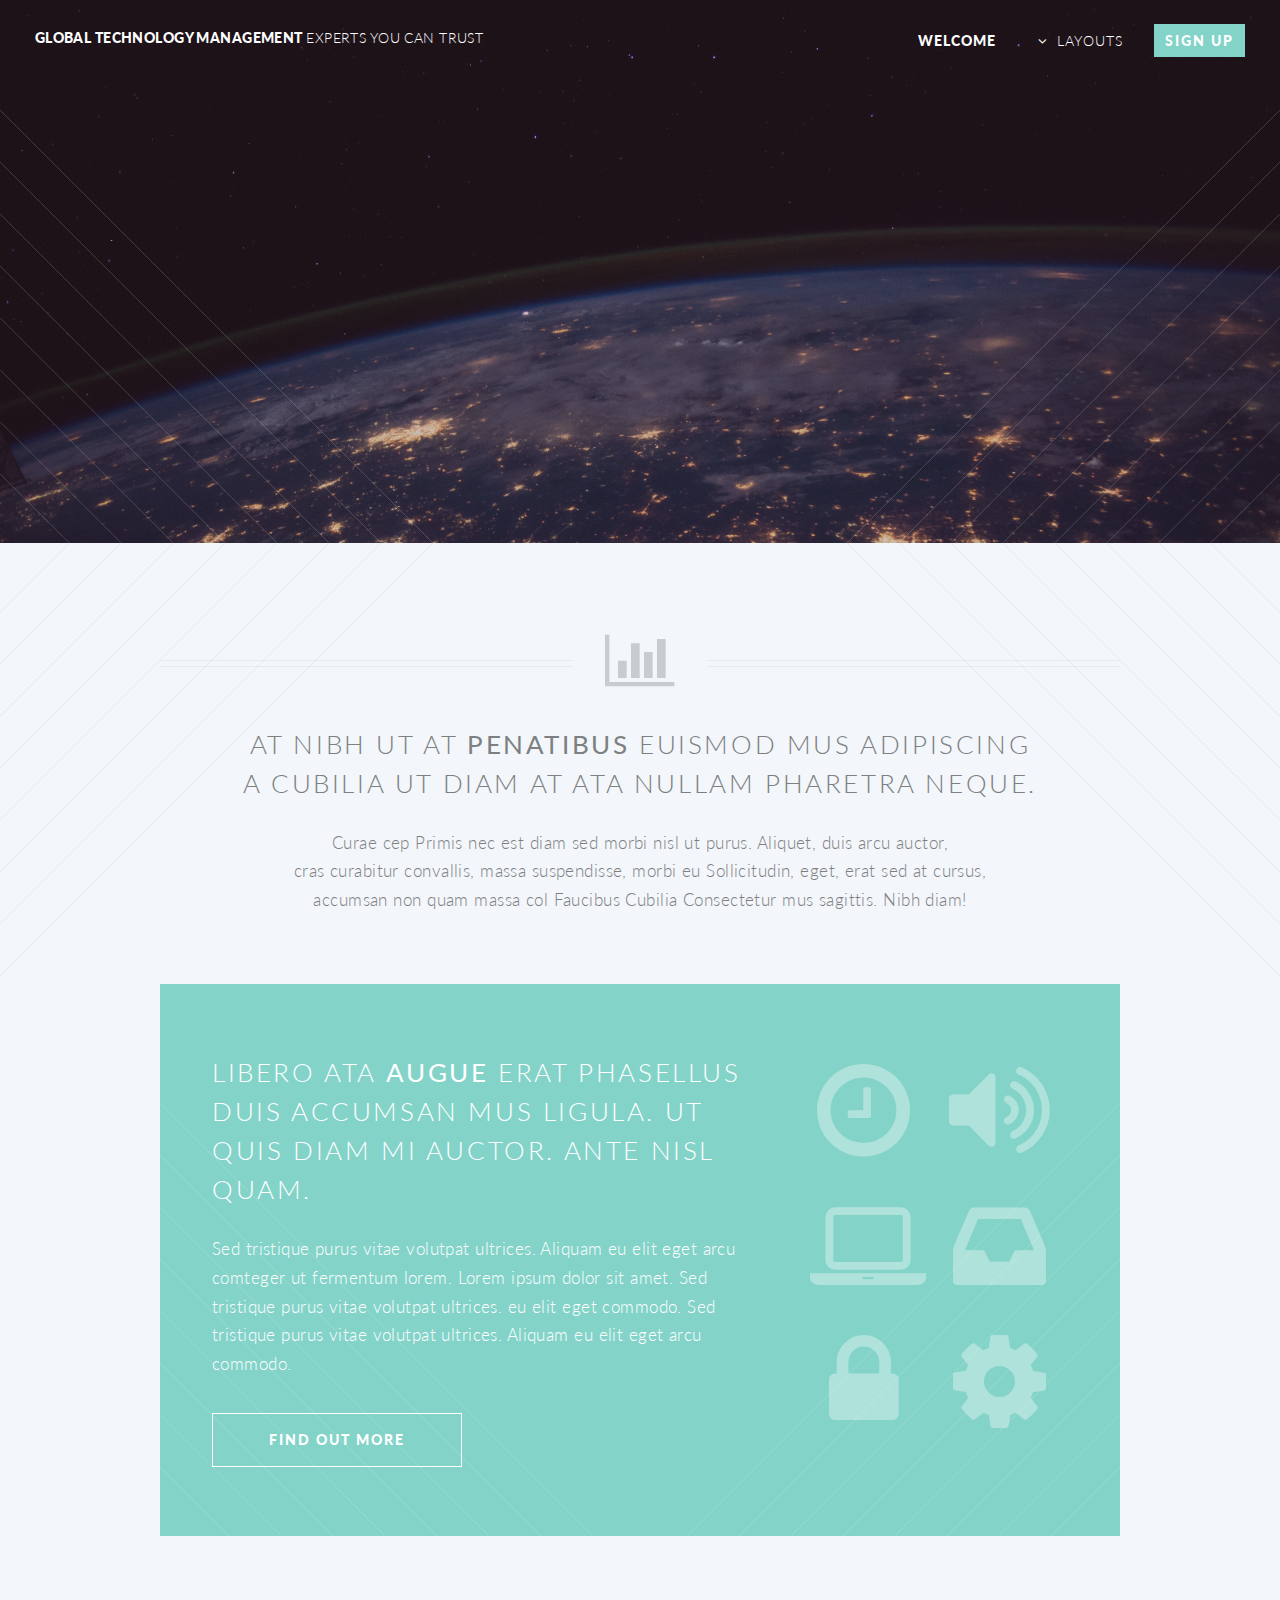
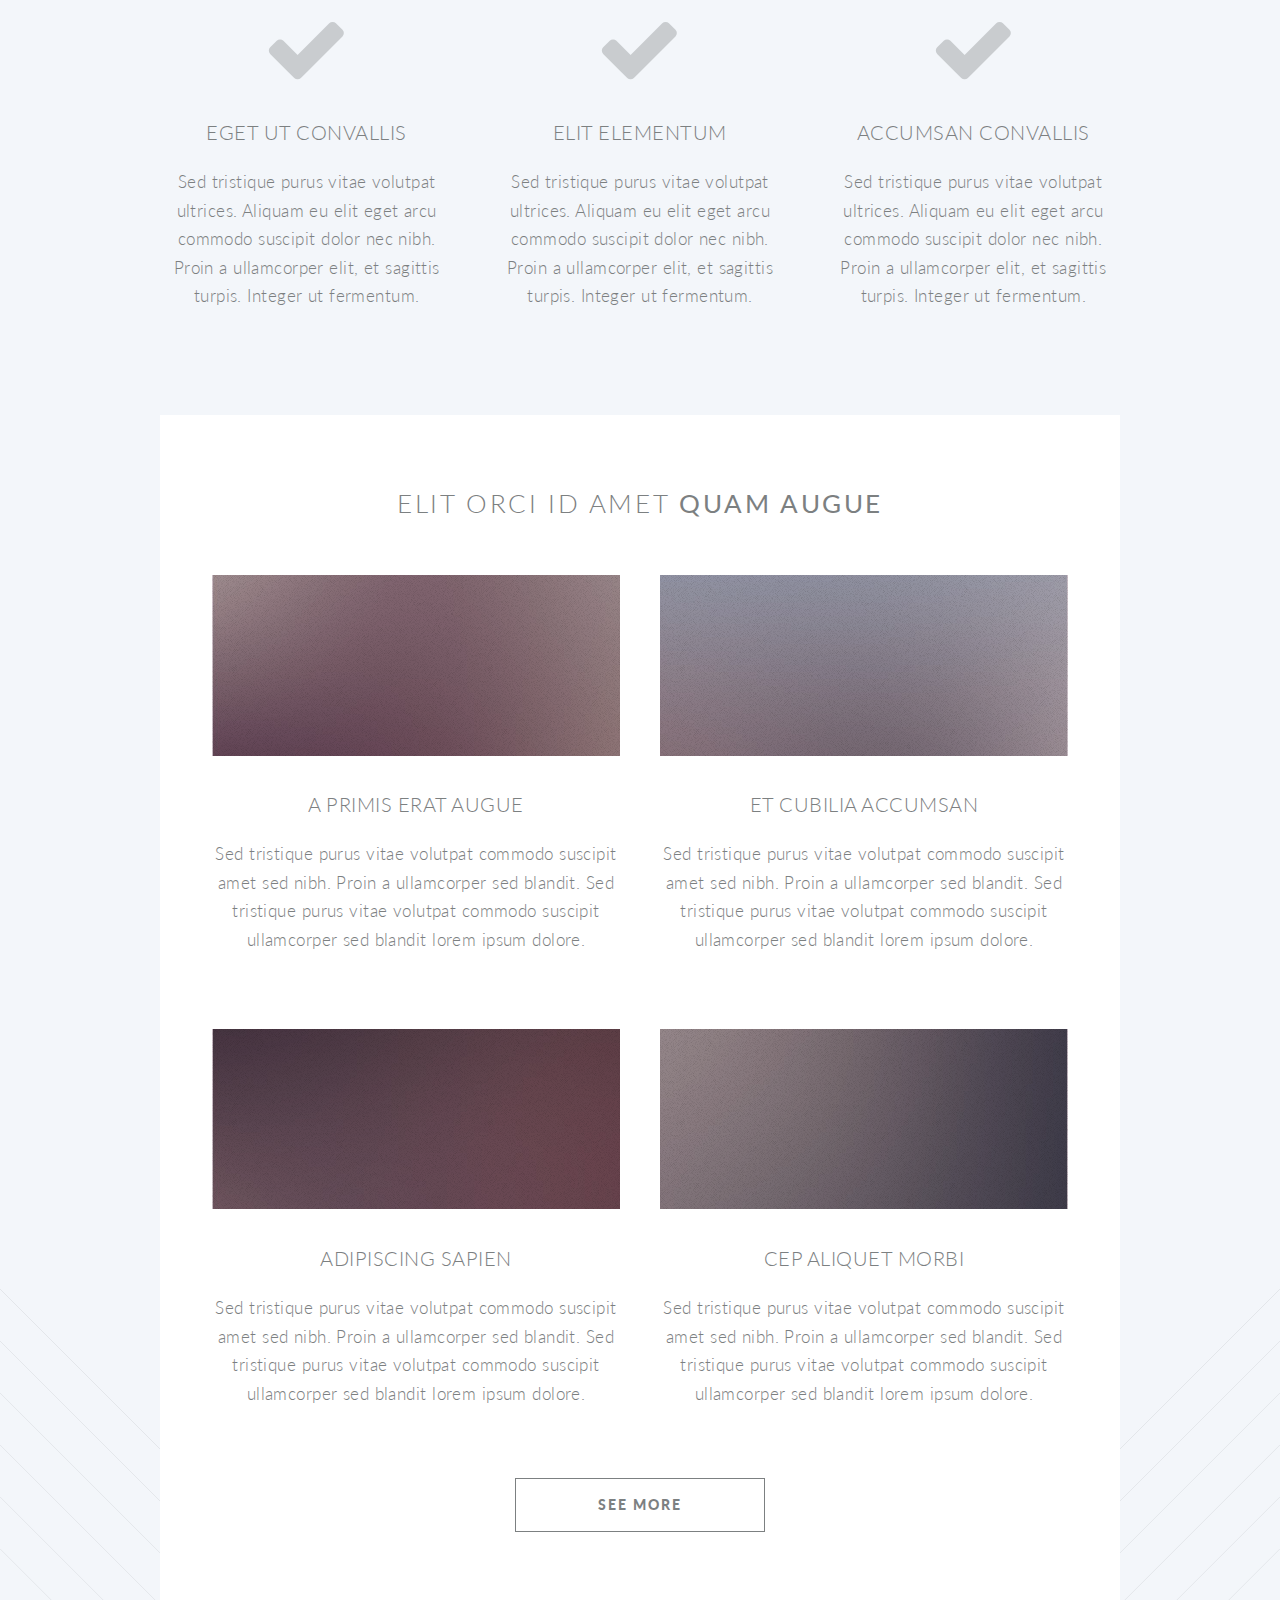
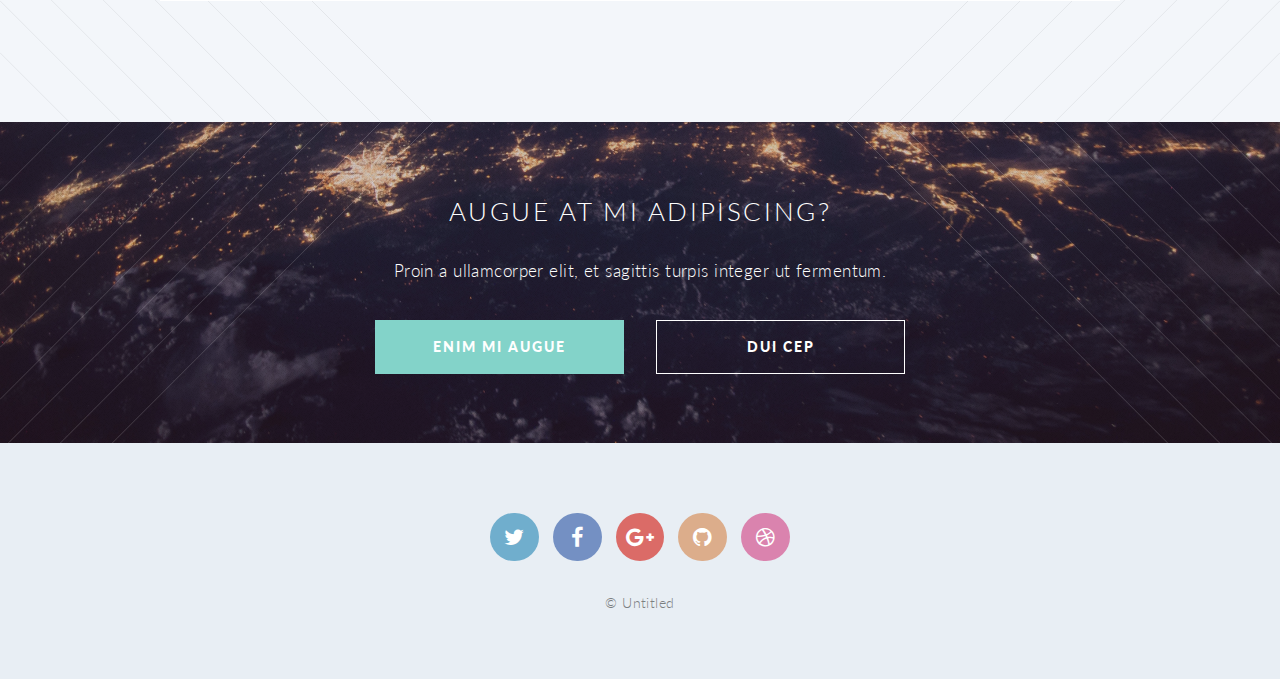
==== commit 99e7e275: "Banner work" ====
--- a/index.html
+++ b/index.html
@@ -6,7 +6,7 @@
 -->
 <html>
 	<head>
-		<title>Untitled</title>
+		<title>Global Technology Management</title>
 		<meta charset="utf-8" />
 		<meta name="viewport" content="width=device-width, initial-scale=1" />
 		<!--[if lte IE 8]><script src="assets/js/ie/html5shiv.js"></script><![endif]-->
@@ -19,7 +19,7 @@
 
 			<!-- Header -->
 				<header id="header" class="alt">
-					<h1 id="logo"><a href="index.html">Twenty <span>by Pixelarity</span></a></h1>
+					<h1 id="logo"><a href="index.html">Global Technology Management <span>Experts you can trust</span></a></h1>
 					<nav id="nav">
 						<ul>
 							<li class="current"><a href="index.html">Welcome</a></li>
@@ -59,16 +59,12 @@
 					<div class="inner">
 
 						<header>
-							<h2>TWENTY</h2>
+							<h2>GTM</h2>
 						</header>
-						<p>Enim at <strong>Aenean</strong>, A arcu
-						<br />
-						adipiscing accumsan
-						<br />
-						at Scelerisque.</p>
+						<p>Experts in border management, immigration control, records management, and federal IT work</p>
 						<footer>
 							<ul class="buttons vertical">
-								<li><a href="#main" class="button fit scrolly">Quam Ut Erat</a></li>
+								<li><a href="#main" class="button fit scrolly">See how GTM solves problems</a></li>
 							</ul>
 						</footer>
 
@@ -274,4 +270,4 @@
 			<script src="assets/js/main.js"></script>
 
 	</body>
-</html>+</html>
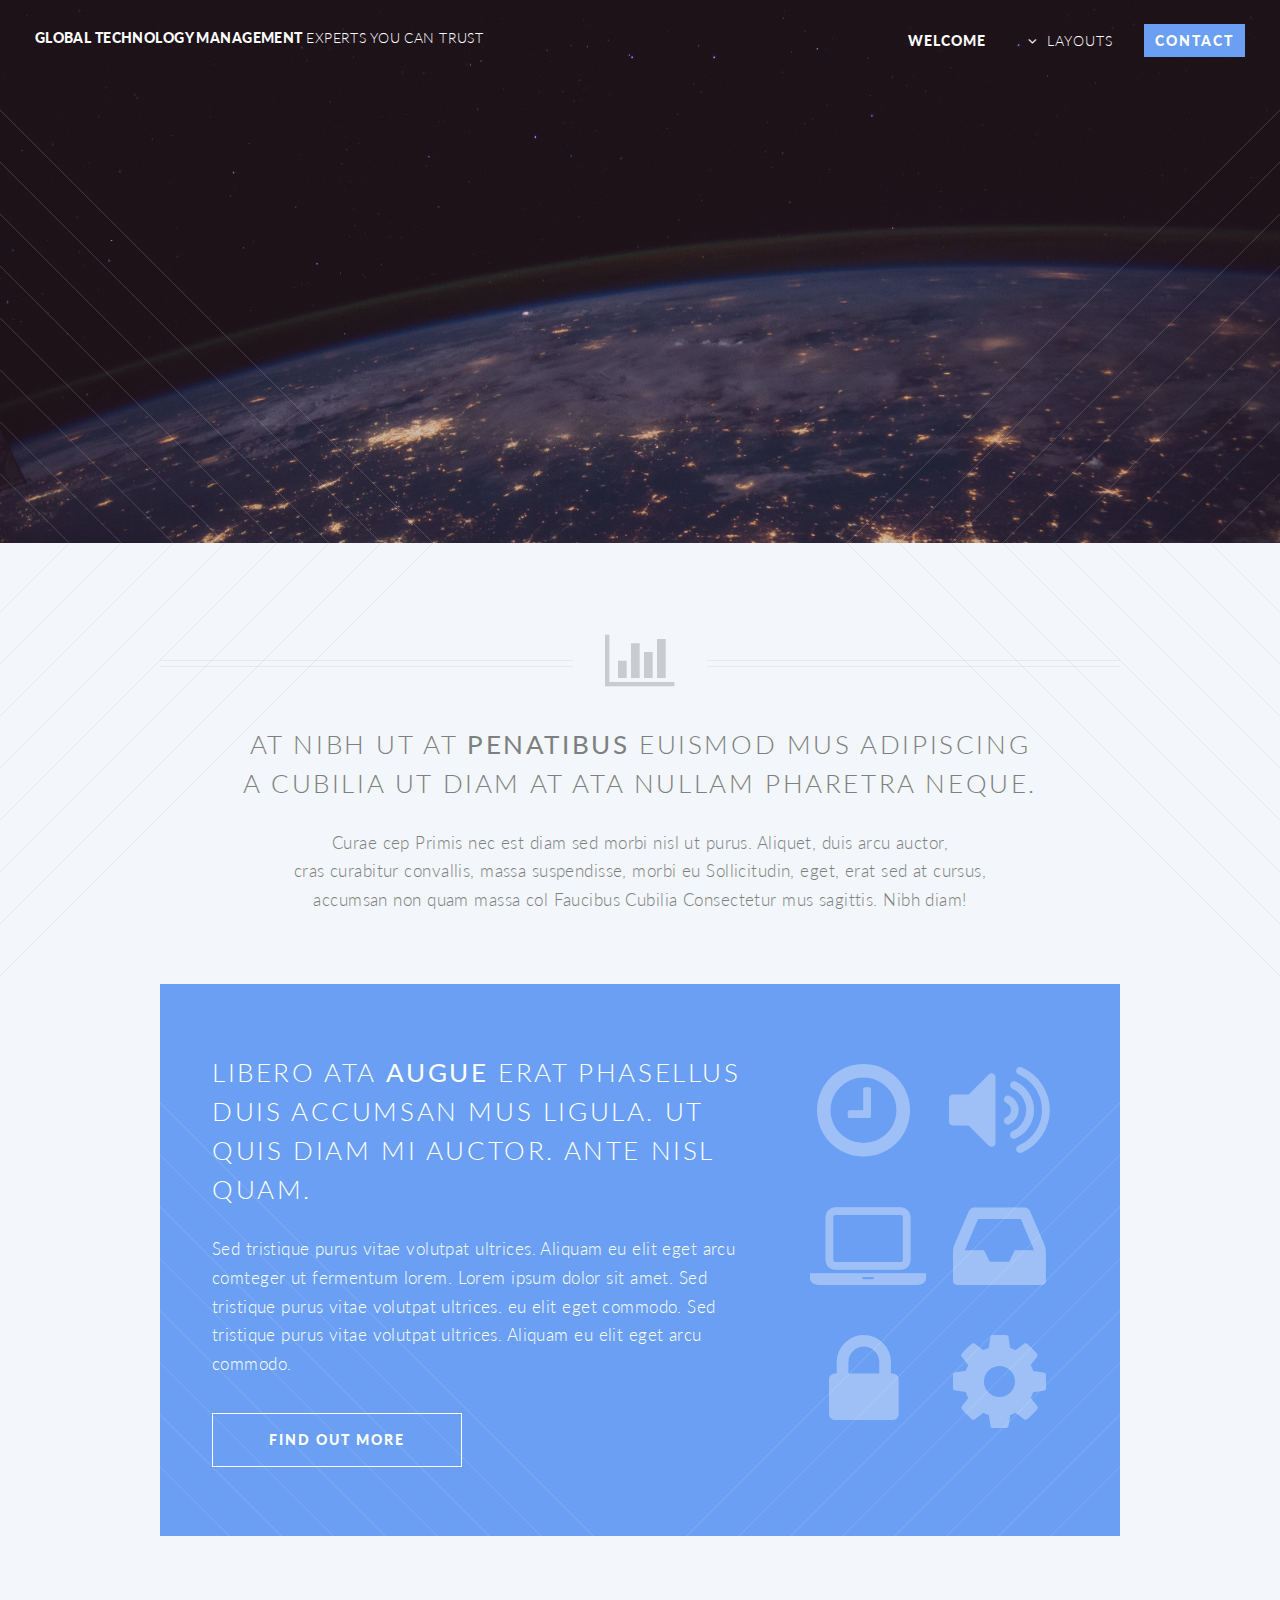
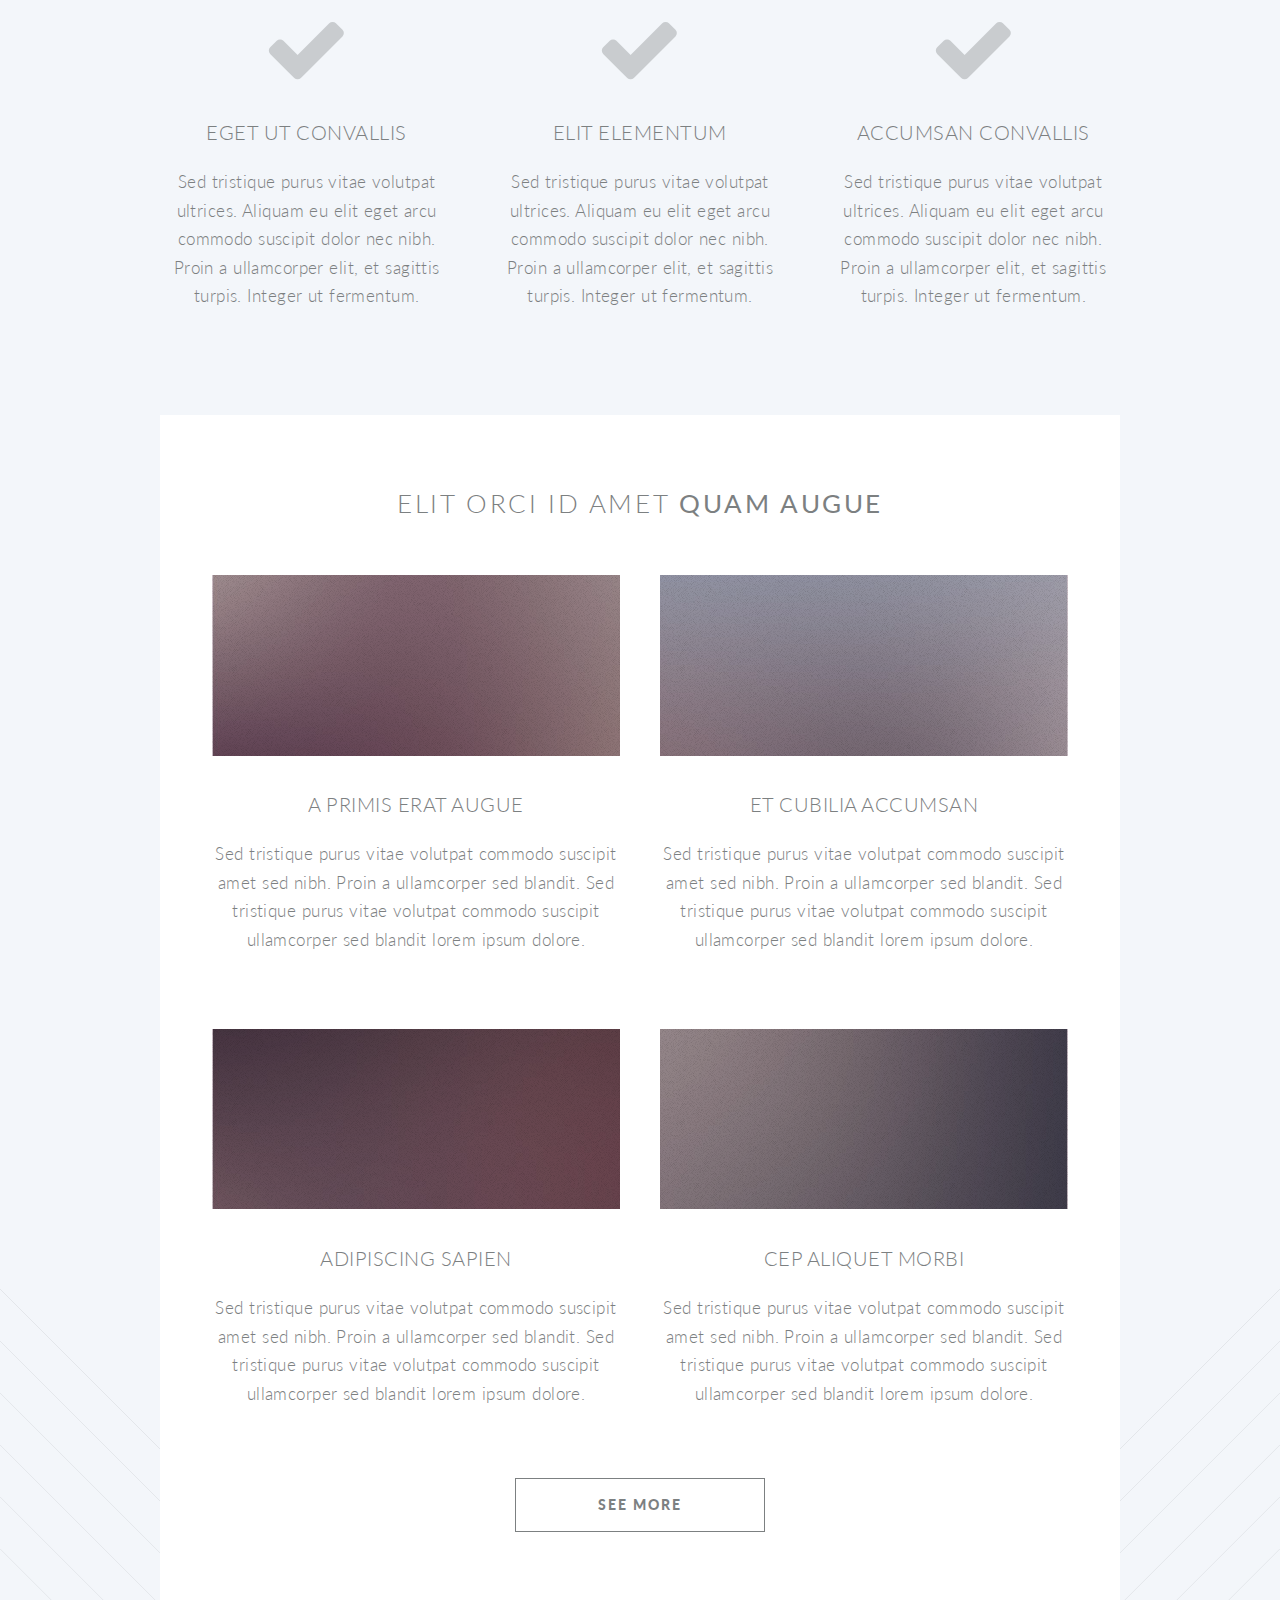
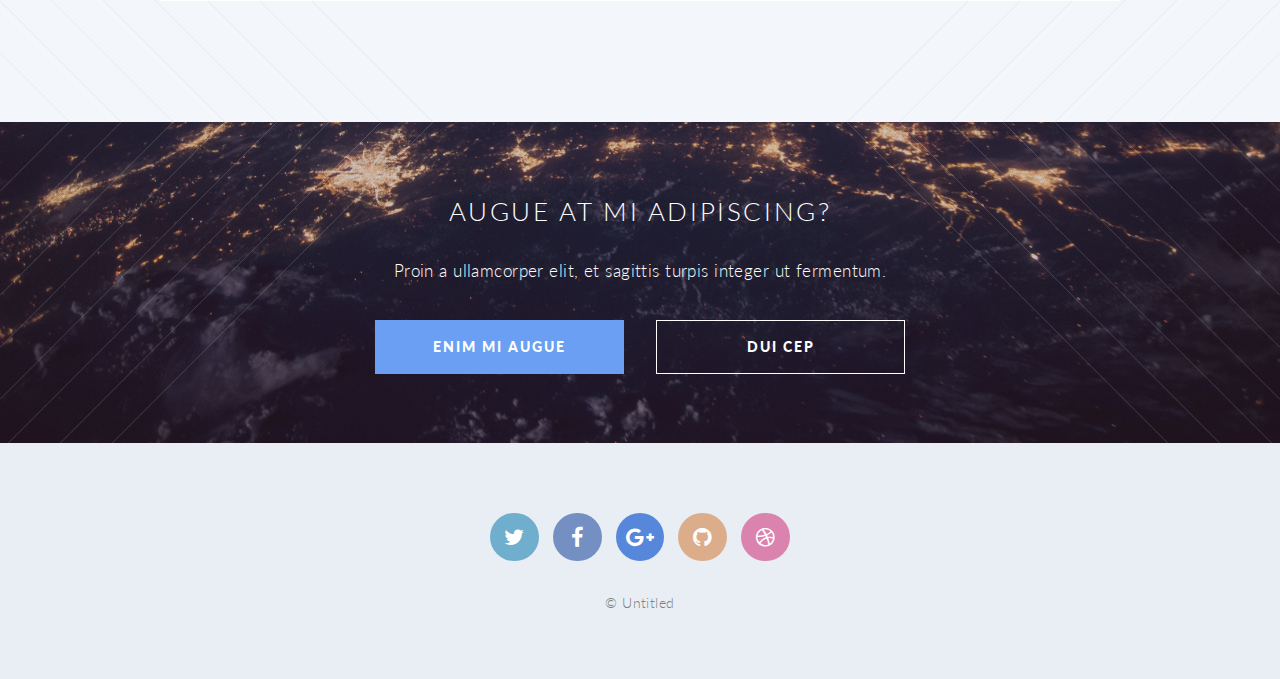
==== commit acb35a29: "Remapped colors to blue and changed contact button to top left" ====
--- a/index.html
+++ b/index.html
@@ -42,7 +42,7 @@
 									</li>
 								</ul>
 							</li>
-							<li><a href="#" class="button special">Sign Up</a></li>
+							<li><a href="contact.html" class="button special">Contact</a></li>
 						</ul>
 					</nav>
 				</header>
--- a/assets/css/main.css
+++ b/assets/css/main.css
@@ -1579,7 +1579,7 @@
 		-webkit-transition: color 0.2s ease-in-out, border-color 0.2s ease-in-out, background-color 0.2s ease-in-out;
 		-ms-transition: color 0.2s ease-in-out, border-color 0.2s ease-in-out, background-color 0.2s ease-in-out;
 		transition: color 0.2s ease-in-out, border-color 0.2s ease-in-out, background-color 0.2s ease-in-out;
-		color: #3fb1a3;
+		color: #5787db;
 		text-decoration: none;
 		border-bottom: dotted 1px;
 	}
@@ -1740,7 +1740,7 @@
 		input[type="password"]:focus,
 		input[type="email"]:focus,
 		textarea:focus {
-			border-color: #83d3c9;
+			border-color: #6a9ff3;
 		}
 
 	input[type="text"],
@@ -1868,7 +1868,7 @@
 				}
 
 			.icon.circle.fa-google-plus {
-				background: #db6b67;
+				background: #5787db;
 				color: #fff;
 			}
 
@@ -2065,8 +2065,8 @@
 		input[type="submit"].special,
 		input[type="reset"].special,
 		.button.special {
-			background: #83d3c9;
-			border-color: #83d3c9;
+			background: #6a9ff3;
+			border-color: #6a9ff3;
 			color: #fff !important;
 		}
 
@@ -2074,8 +2074,8 @@
 			input[type="submit"].special:hover,
 			input[type="reset"].special:hover,
 			.button.special:hover {
-				background: #96dad1 !important;
-				border-color: #96dad1 !important;
+				background: #7f9afe !important;
+				border-color: #7f9afe !important;
 			}
 
 		input[type="button"].fit,
@@ -2106,7 +2106,7 @@
 		}
 
 		.wrapper.style2 {
-			background-color: #83d3c9;
+			background-color: #6a9ff3;
 			background-image: url("images/light-bl.svg"), url("images/light-br.svg");
 			background-position: bottom left, bottom right;
 			background-repeat: no-repeat, no-repeat;
@@ -2121,7 +2121,7 @@
 			.wrapper.style2 .button.special {
 				background: #fff;
 				border-color: #fff;
-				color: #83d3c9 !important;
+				color: #6a9ff3 !important;
 			}
 
 				.wrapper.style2 .button.special:hover {
@@ -2342,7 +2342,7 @@
 			}
 
 			.dropotron > li:hover > a {
-				background: #83d3c9;
+				background: #6a9ff3;
 				color: #fff;
 			}
 
@@ -2394,7 +2394,7 @@
 
 	#banner {
 		background-attachment: scroll, scroll, scroll, fixed;
-		background-color: #645862;
+		background-color: #585964;
 		background-image: url("images/light-bl.svg"), url("images/light-br.svg"), url("images/overlay.png"), url("../../images/banner.jpg");
 		background-position: bottom left, bottom right, top left, top center;
 		background-repeat: no-repeat, no-repeat, repeat, no-repeat;
@@ -2414,7 +2414,7 @@
 			-webkit-animation-fill-mode: forwards;
 			-ms-animation-fill-mode: forwards;
 			animation-fill-mode: forwards;
-			background: rgba(52, 27, 43, 0.5);
+			background: rgba(44, 71, 147, 0.15);
 			color: #fff;
 			display: inline-block;
 			opacity: 0;
@@ -3193,4 +3193,4 @@
 				height: 34px;
 			}
 
-	}+	}
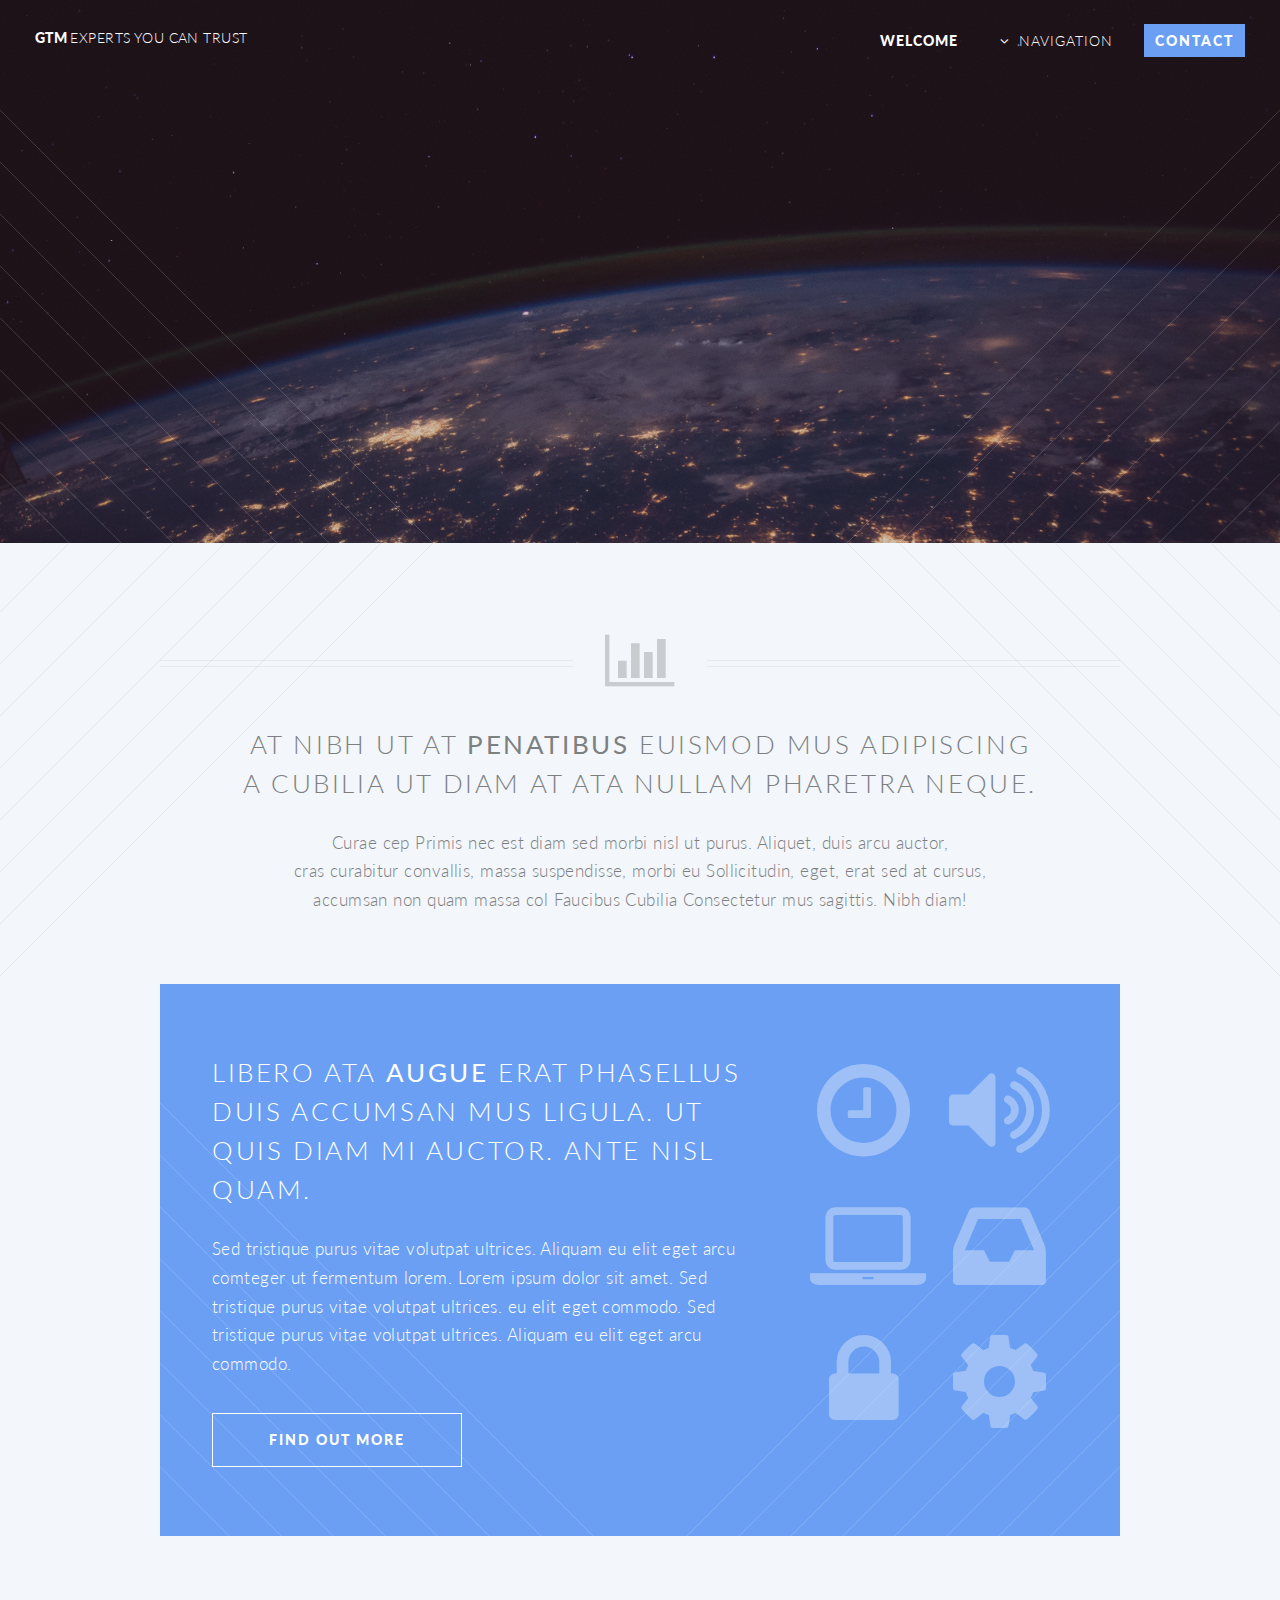
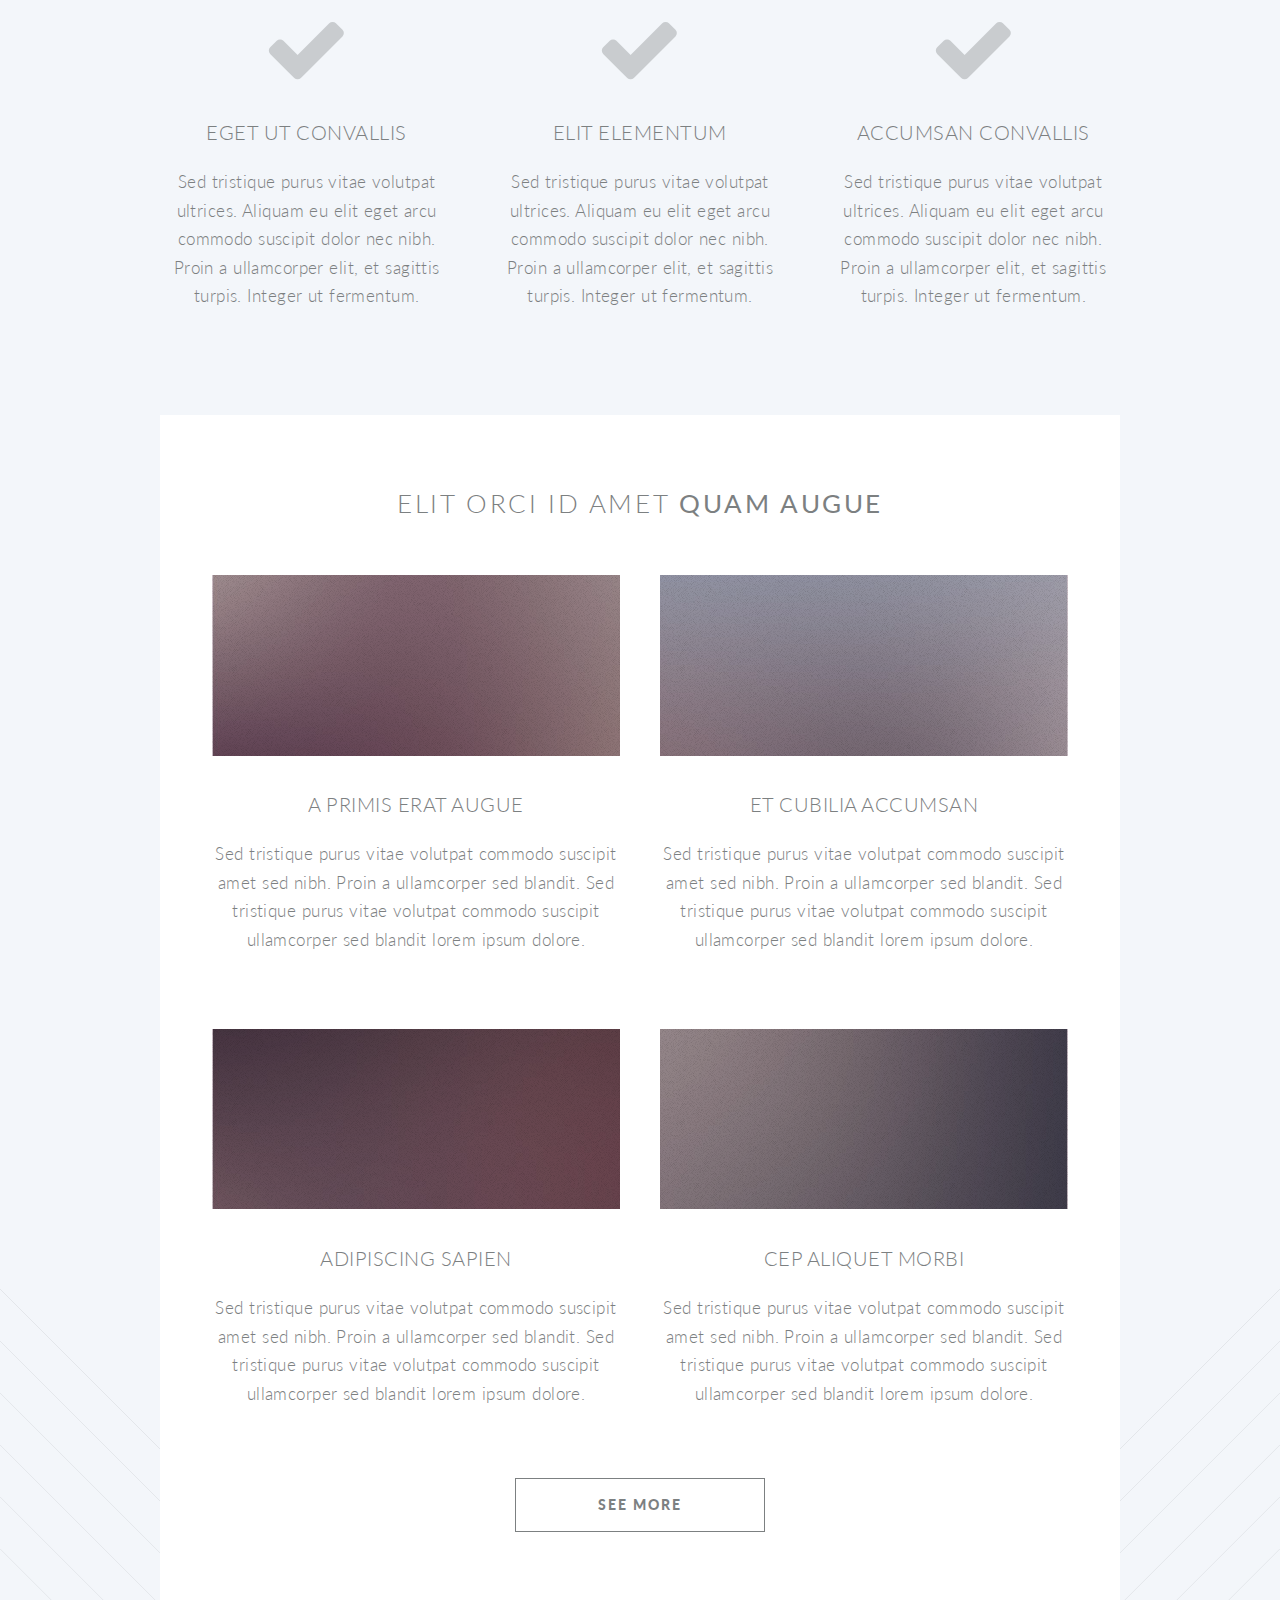
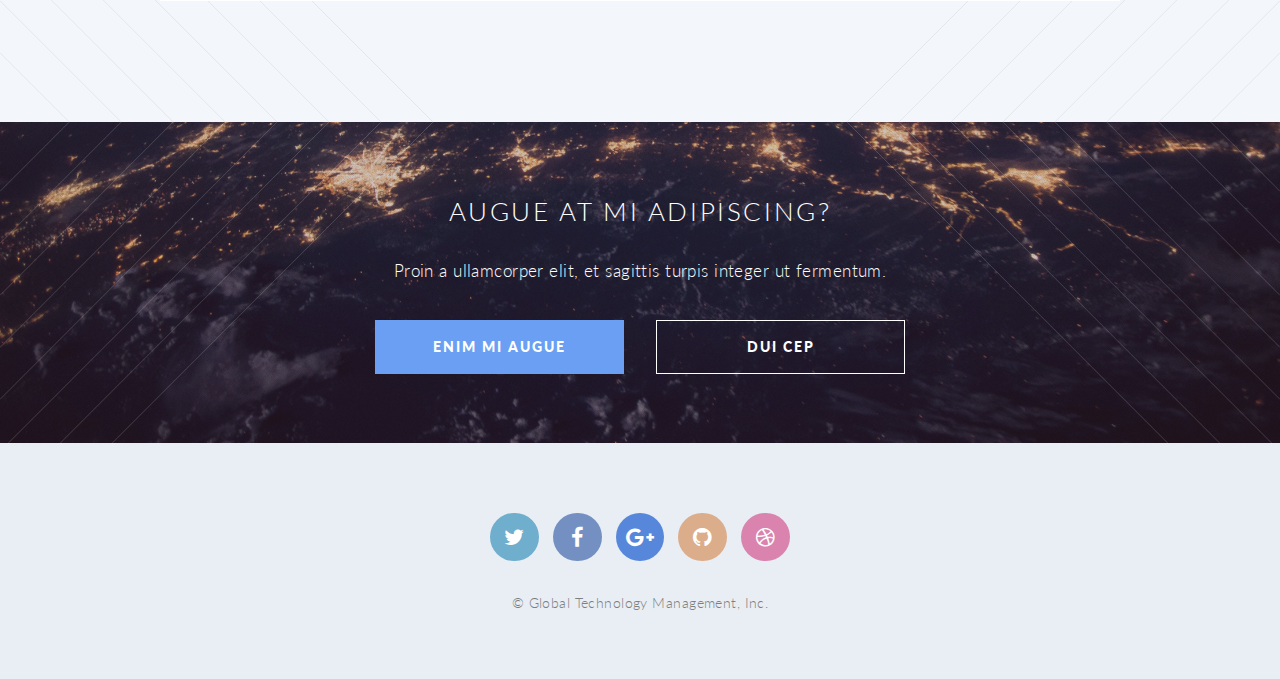
==== commit 0413df65: "Modified footer, tag, and main banner title" ====
--- a/index.html
+++ b/index.html
@@ -19,12 +19,12 @@
 
 			<!-- Header -->
 				<header id="header" class="alt">
-					<h1 id="logo"><a href="index.html">Global Technology Management <span>Experts you can trust</span></a></h1>
+					<h1 id="logo"><a href="index.html">GTM <span>Experts you can trust</span></a></h1>
 					<nav id="nav">
 						<ul>
 							<li class="current"><a href="index.html">Welcome</a></li>
 							<li class="submenu">
-								<a href="#">Layouts</a>
+								<a href="#">Navigation</a>
 								<ul>
 									<li><a href="left-sidebar.html">Left Sidebar</a></li>
 									<li><a href="right-sidebar.html">Right Sidebar</a></li>
@@ -59,7 +59,8 @@
 					<div class="inner">
 
 						<header>
-							<h2>GTM</h2>
+							<h2>Global Technology Management</h2>
+							<!-- Photo by NASA on Unsplash -->
 						</header>
 						<p>Experts in border management, immigration control, records management, and federal IT work</p>
 						<footer>
@@ -252,7 +253,7 @@
 					</ul>
 
 					<ul class="copyright">
-						<li>&copy; Untitled</li>
+						<li>&copy; Global Technology Management, Inc.</li>
 					</ul>
 
 				</footer>
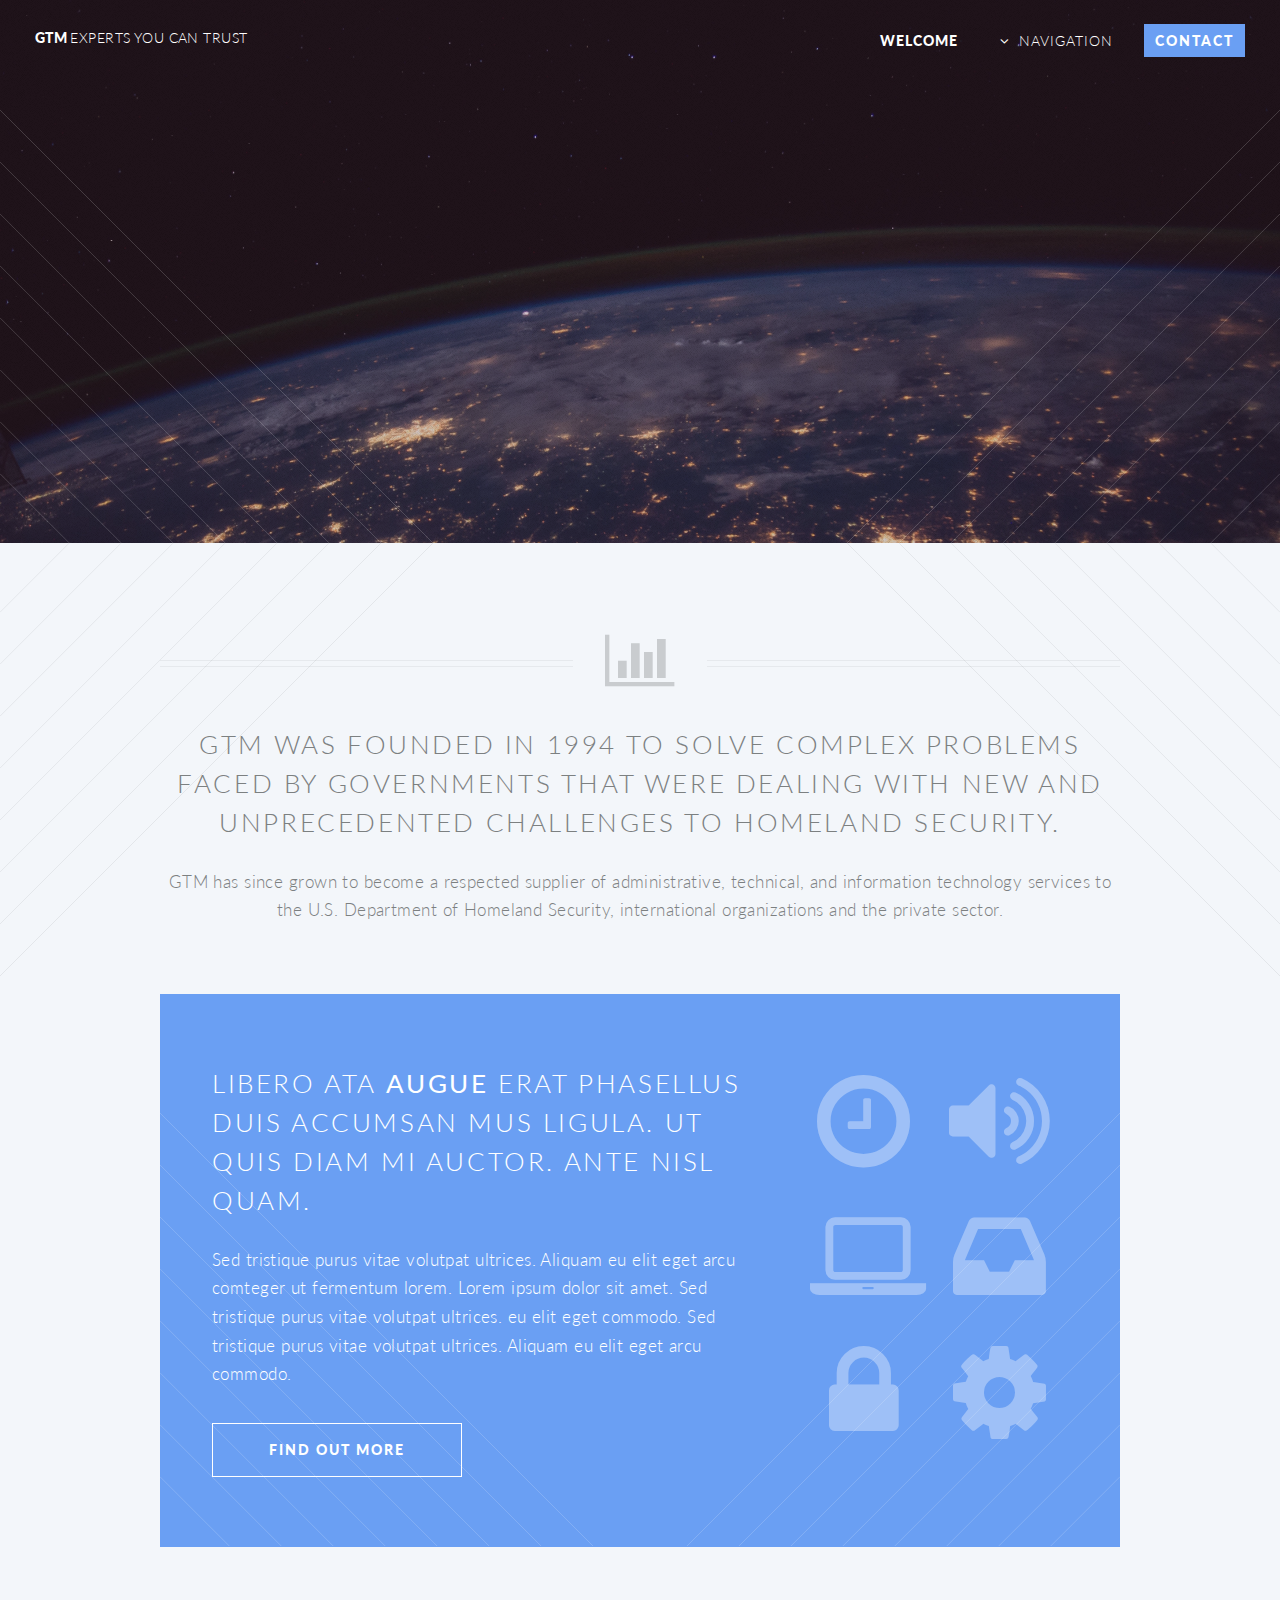
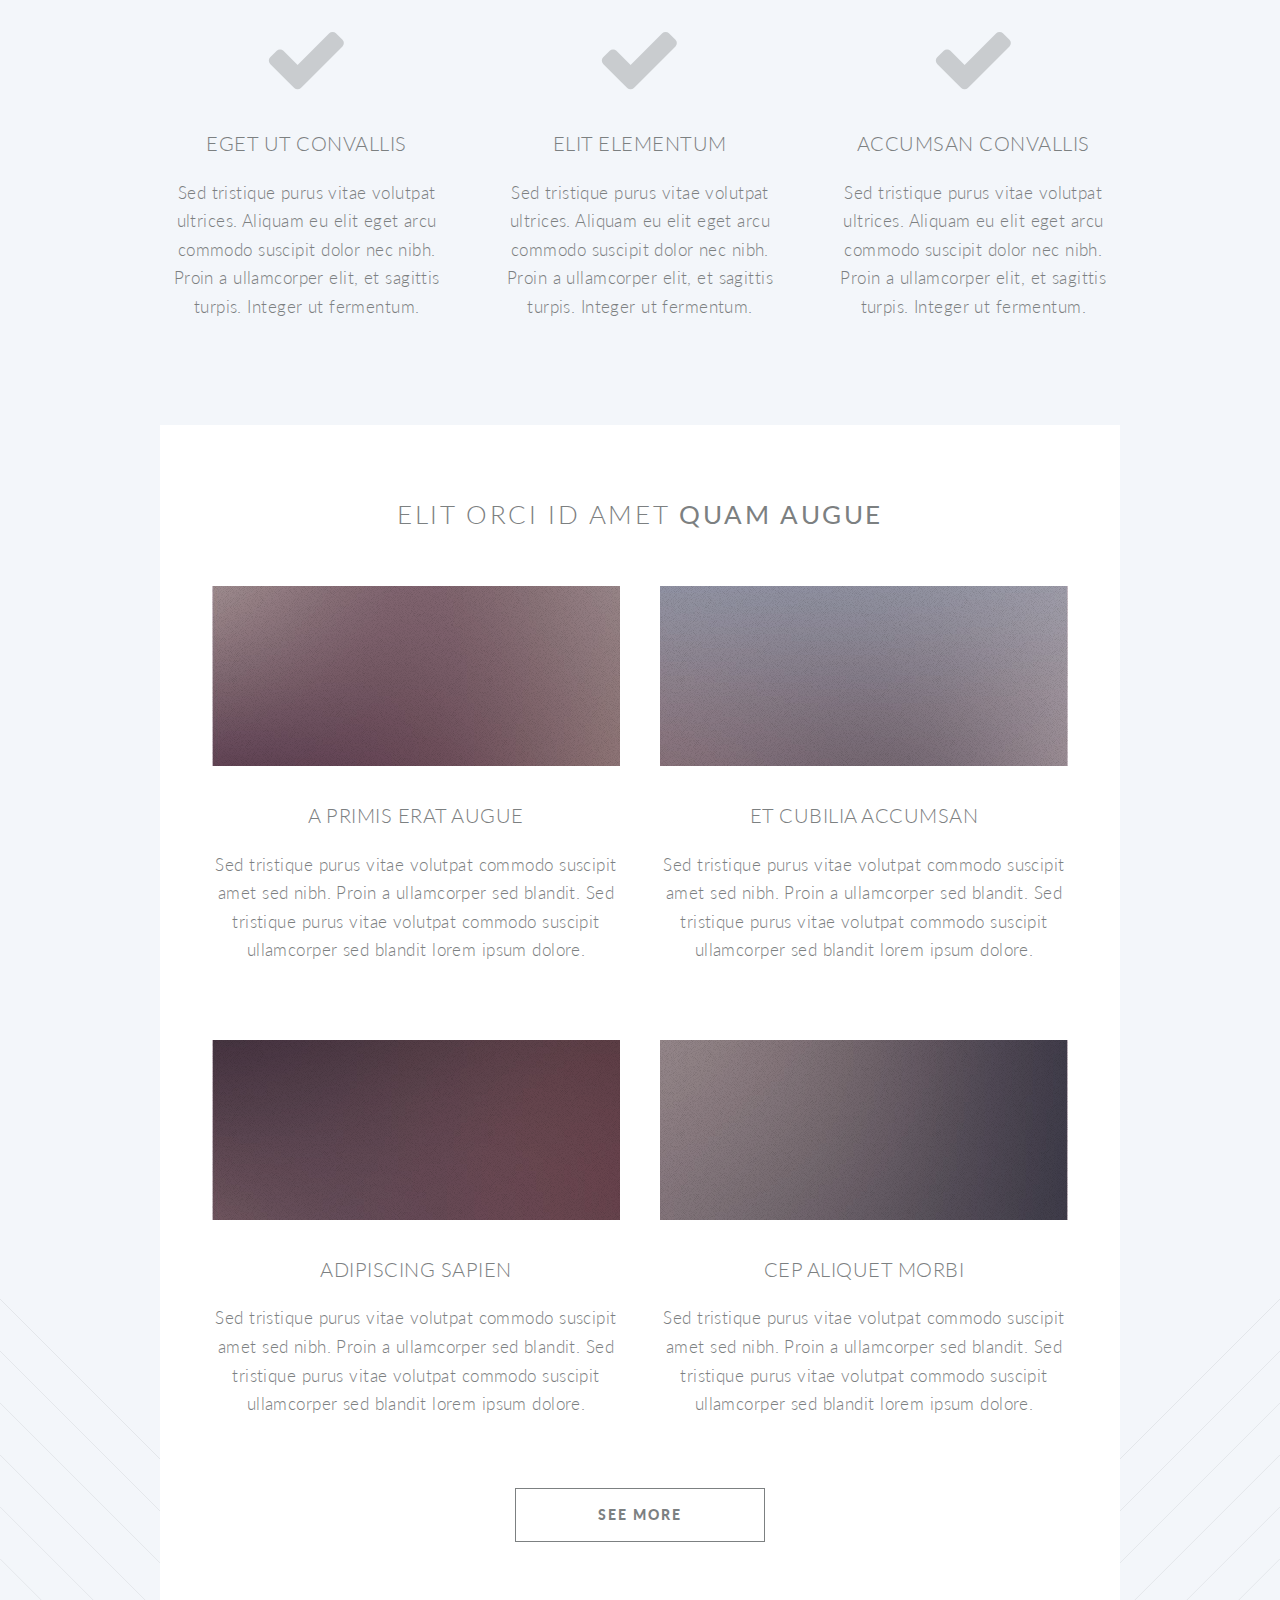
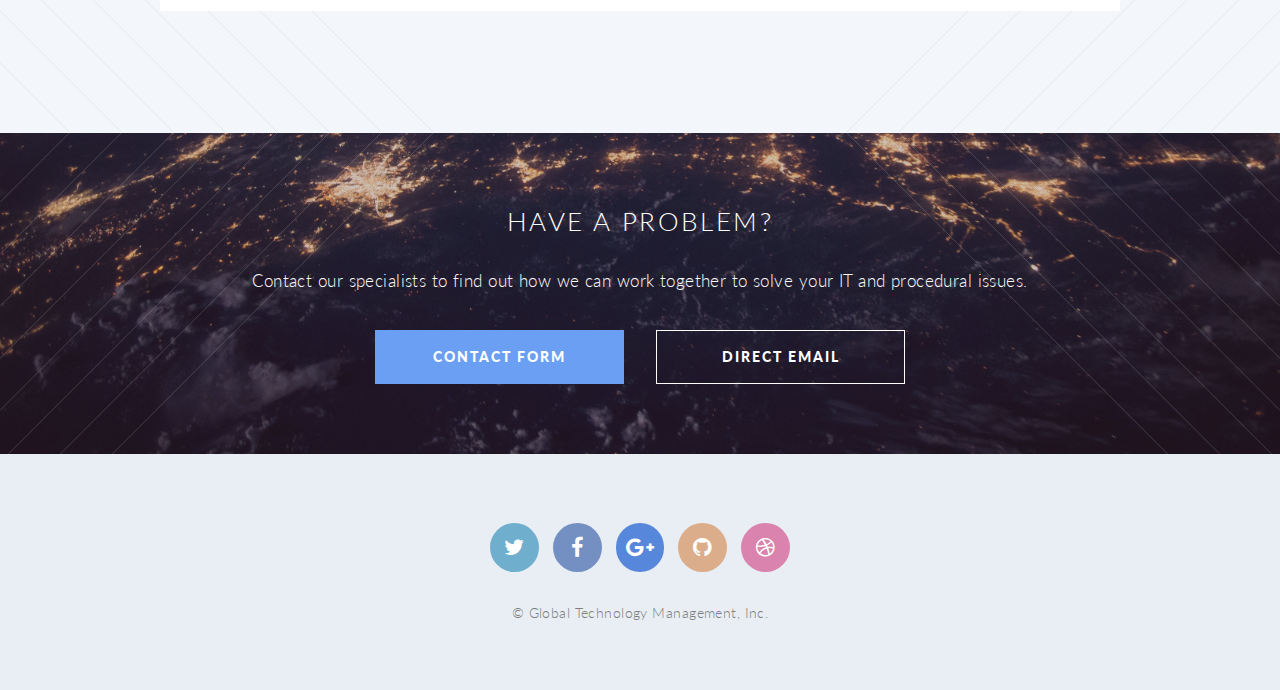
==== commit 97e2b6c1: "Copy edits" ====
--- a/index.html
+++ b/index.html
@@ -78,15 +78,8 @@
 
 					<header class="special container">
 						<span class="icon fa-bar-chart-o"></span>
-						<h2>At nibh ut at <strong>penatibus</strong> euismod mus Adipiscing
-						<br />
-						A cubilia ut diam at ata nullam pharetra neque.</h2>
-						<p>Curae cep Primis nec est diam sed morbi nisl ut purus. Aliquet, duis arcu auctor,
-						<br />
-						cras curabitur convallis, massa suspendisse, morbi eu Sollicitudin,
-						eget, erat sed at cursus,
-						<br />
-						accumsan non quam massa col Faucibus Cubilia Consectetur mus sagittis. Nibh diam!</p>
+						<h2>GTM was founded in 1994 to solve complex problems faced by governments that were dealing with new and unprecedented challenges to homeland security.</h2>
+						<p>GTM has since grown to become a respected supplier of administrative, technical, and information technology services to the U.S. Department of Homeland Security, international organizations and the private sector.</p>
 					</header>
 
 					<!-- One -->
@@ -229,13 +222,13 @@
 				<section id="cta">
 
 					<header>
-						<h2>Augue at mi adipiscing?</h2>
-						<p>Proin a ullamcorper elit, et sagittis turpis integer ut fermentum.</p>
+						<h2>Have a problem?</h2>
+						<p>Contact our specialists to find out how we can work together to solve your IT and procedural issues.</p>
 					</header>
 					<footer>
 						<ul class="buttons">
-							<li><a href="#" class="button special">Enim Mi Augue</a></li>
-							<li><a href="#" class="button">dui Cep</a></li>
+							<li><a href="contact.html" class="button special">Contact Form</a></li>
+							<li><a href="#" class="button">Direct Email</a></li>
 						</ul>
 					</footer>
 
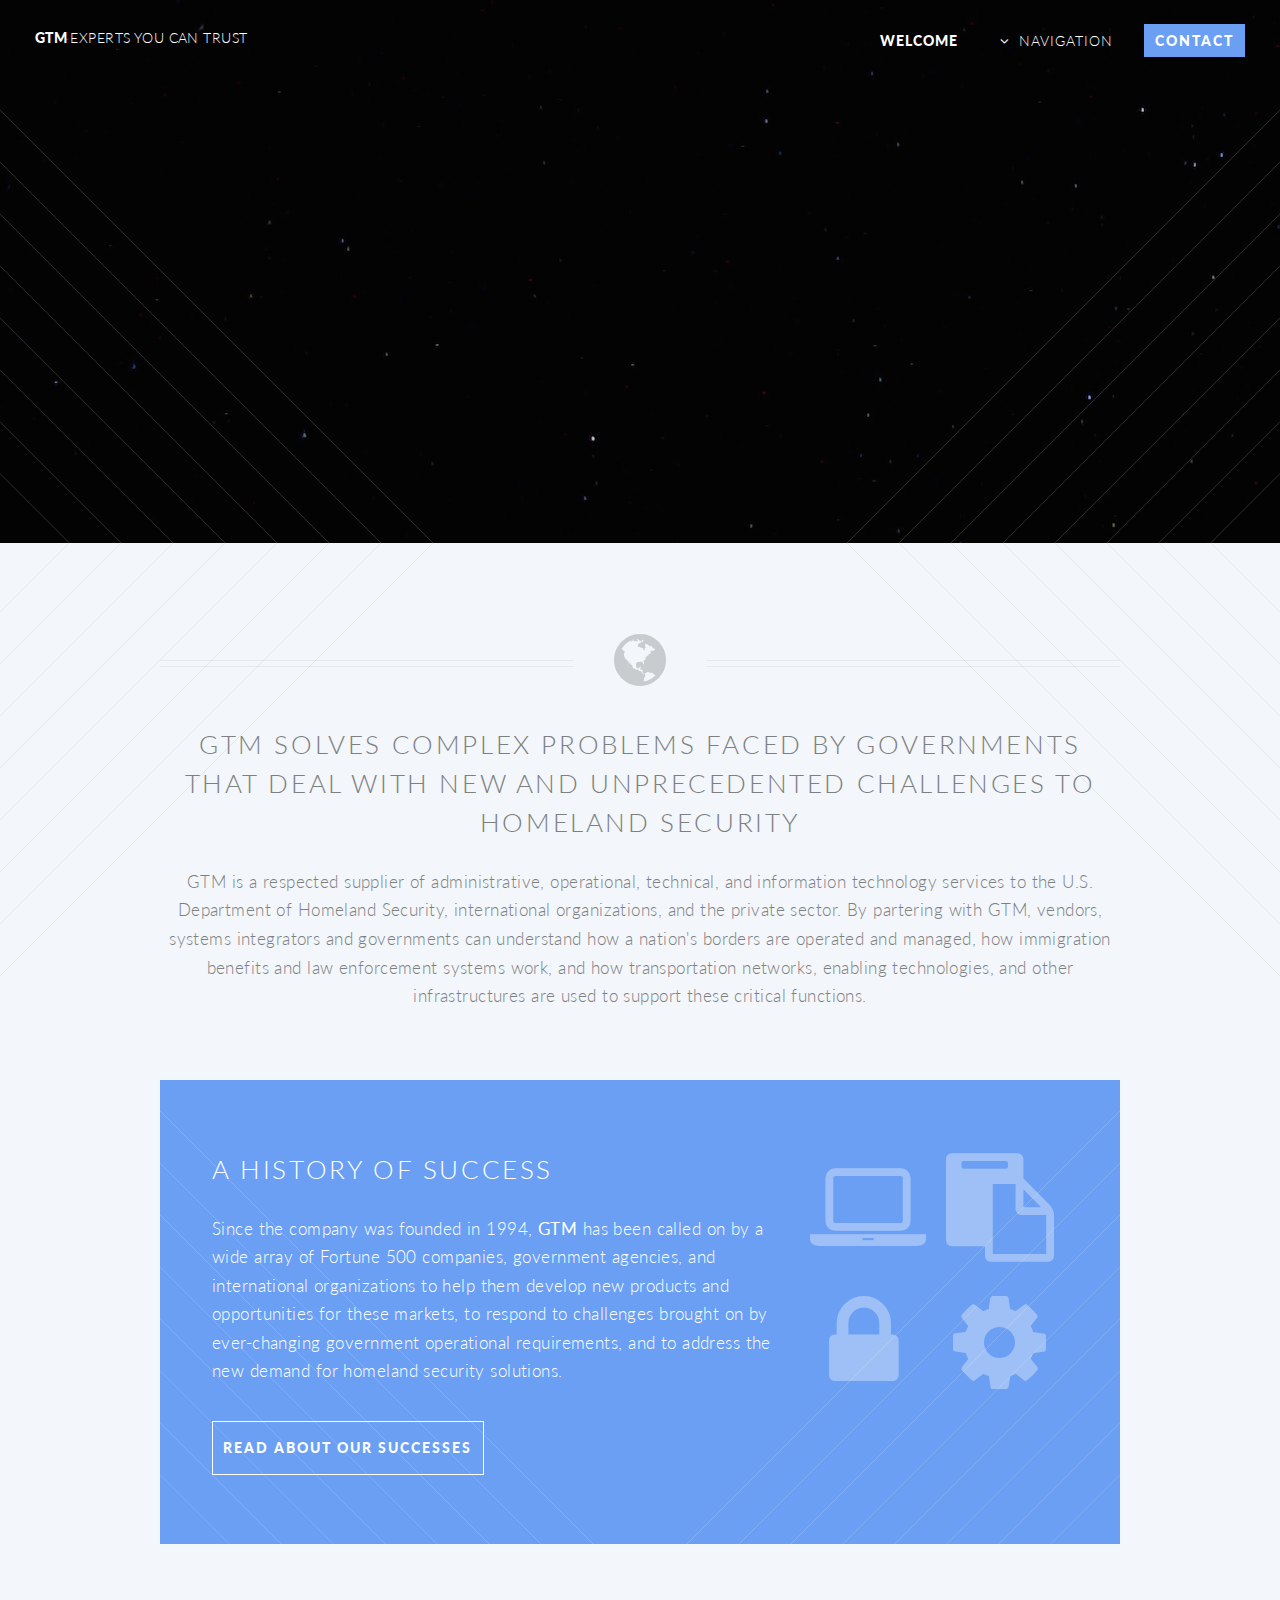
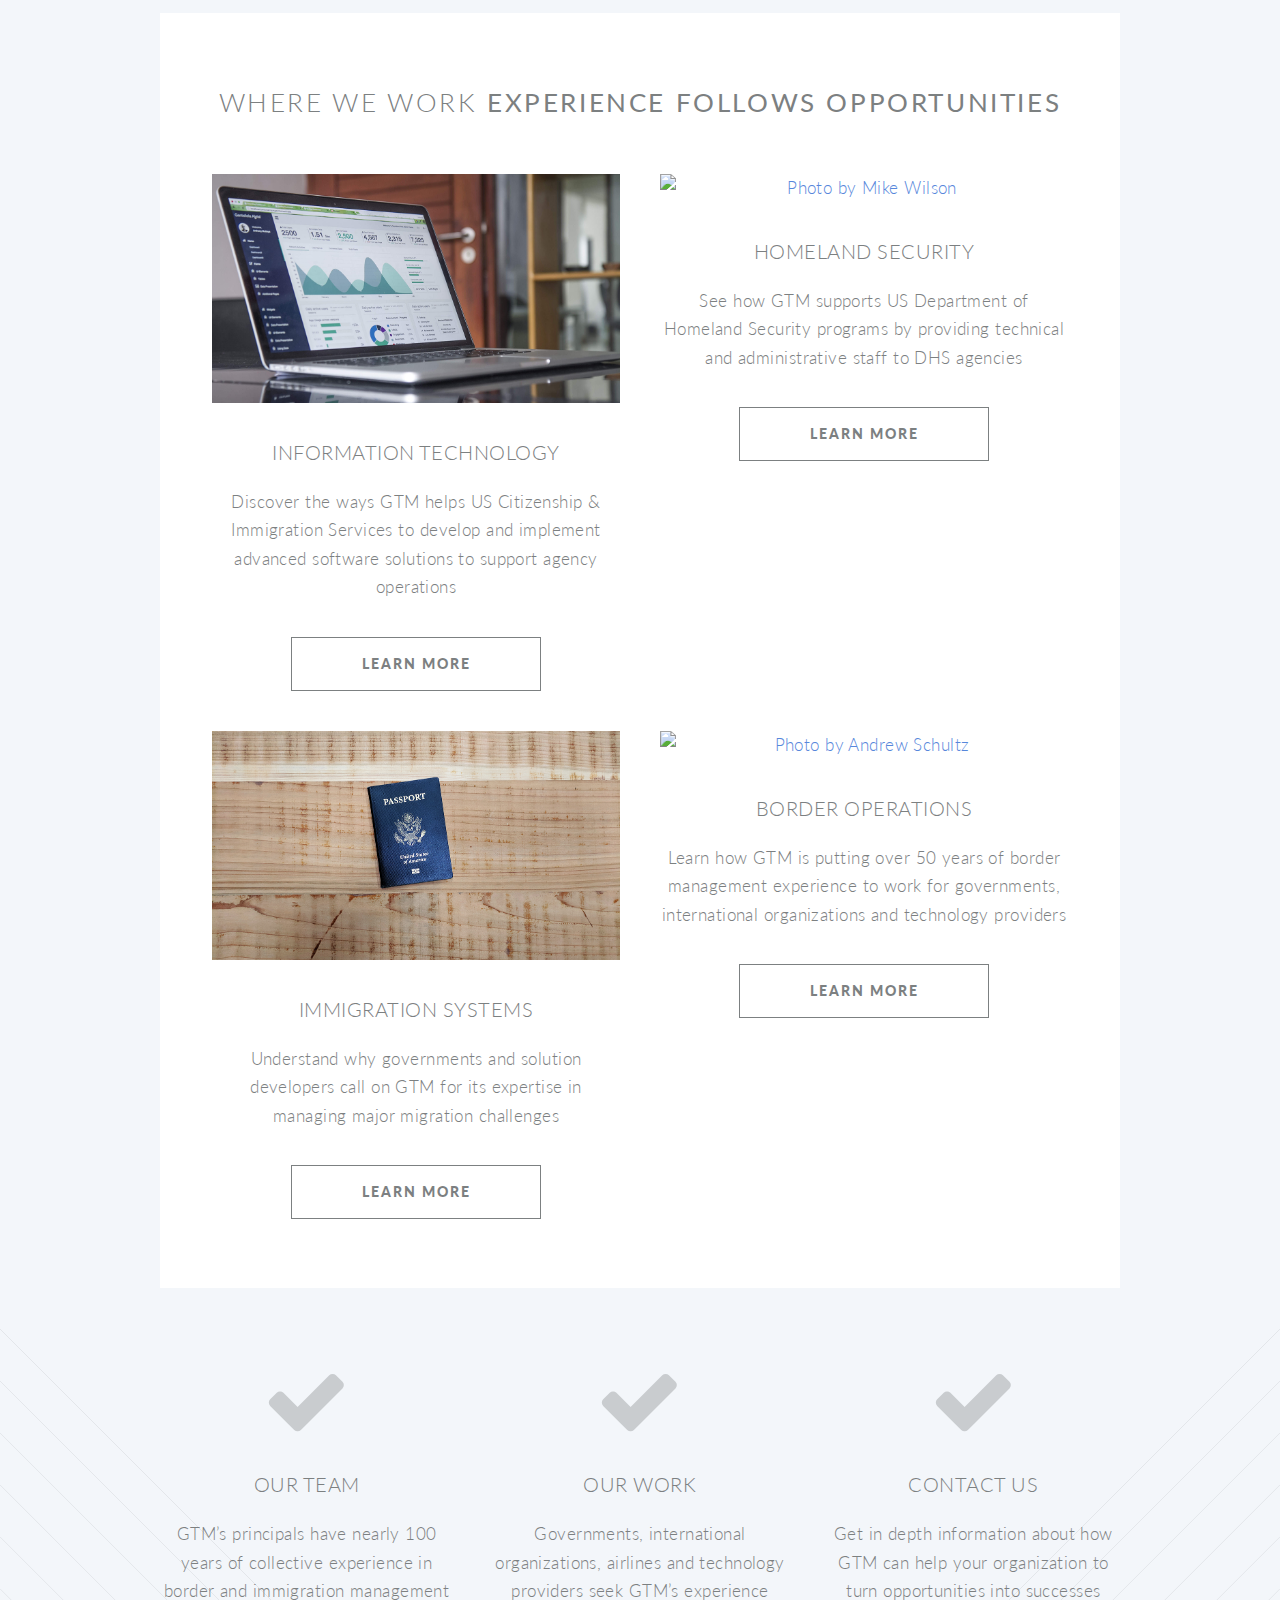
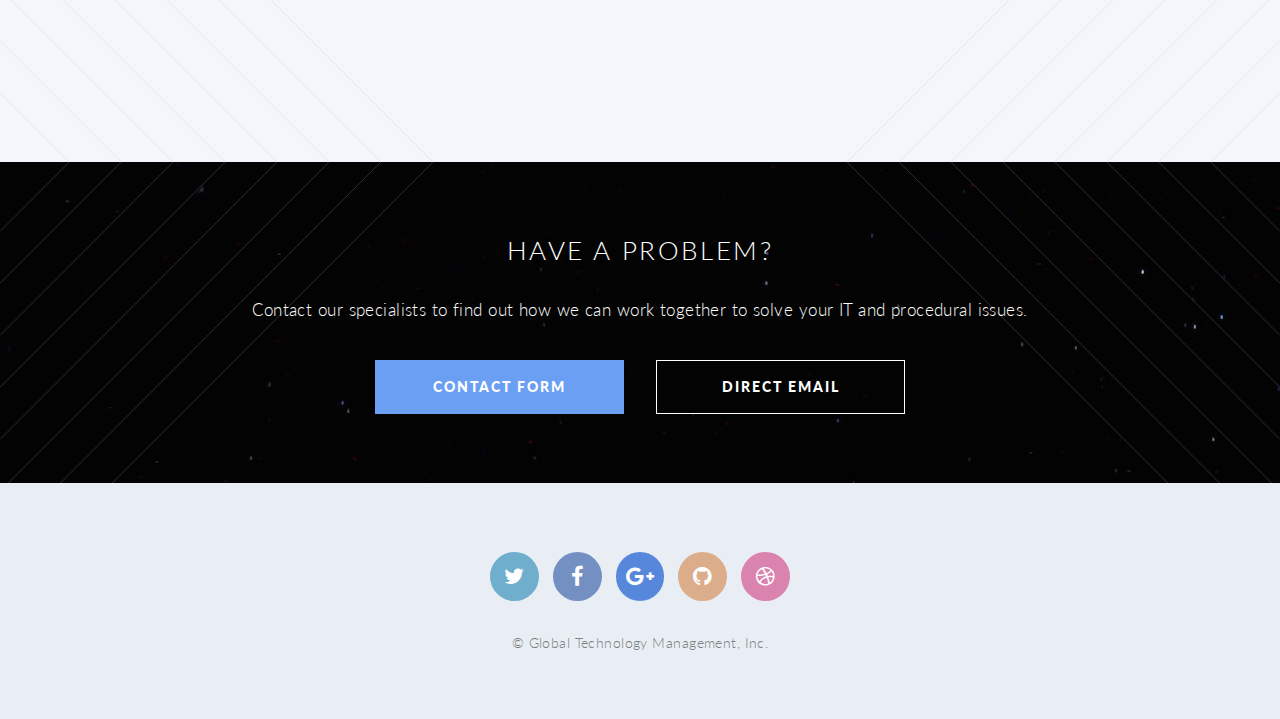
==== commit ae24c9e1: "Image changes" ====
--- a/index.html
+++ b/index.html
@@ -1,267 +1,279 @@
-<!DOCTYPE HTML>
-<!--
-	Twenty by Pixelarity
-	pixelarity.com | hello@pixelarity.com
-	License: pixelarity.com/license
--->
-<html>
-	<head>
-		<title>Global Technology Management</title>
-		<meta charset="utf-8" />
-		<meta name="viewport" content="width=device-width, initial-scale=1" />
-		<!--[if lte IE 8]><script src="assets/js/ie/html5shiv.js"></script><![endif]-->
-		<link rel="stylesheet" href="assets/css/main.css" />
-		<!--[if lte IE 8]><link rel="stylesheet" href="assets/css/ie8.css" /><![endif]-->
-		<!--[if lte IE 9]><link rel="stylesheet" href="assets/css/ie9.css" /><![endif]-->
-	</head>
-	<body class="index">
-		<div id="page-wrapper">
-
-			<!-- Header -->
-				<header id="header" class="alt">
-					<h1 id="logo"><a href="index.html">GTM <span>Experts you can trust</span></a></h1>
-					<nav id="nav">
-						<ul>
-							<li class="current"><a href="index.html">Welcome</a></li>
-							<li class="submenu">
-								<a href="#">Navigation</a>
-								<ul>
-									<li><a href="left-sidebar.html">Left Sidebar</a></li>
-									<li><a href="right-sidebar.html">Right Sidebar</a></li>
-									<li><a href="no-sidebar.html">No Sidebar</a></li>
-									<li><a href="contact.html">Contact</a></li>
-									<li class="submenu">
-										<a href="#">Submenu</a>
-										<ul>
-											<li><a href="#">Dolore Sed</a></li>
-											<li><a href="#">Consequat</a></li>
-											<li><a href="#">Lorem Magna</a></li>
-											<li><a href="#">Sed Magna</a></li>
-											<li><a href="#">Ipsum Nisl</a></li>
-										</ul>
-									</li>
-								</ul>
-							</li>
-							<li><a href="contact.html" class="button special">Contact</a></li>
-						</ul>
-					</nav>
-				</header>
-
-			<!-- Banner -->
-				<section id="banner">
-
-					<!--
-						".inner" is set up as an inline-block so it automatically expands
-						in both directions to fit whatever's inside it. This means it won't
-						automatically wrap lines, so be sure to use line breaks where
-						appropriate (<br />).
-					-->
-					<div class="inner">
-
-						<header>
-							<h2>Global Technology Management</h2>
-							<!-- Photo by NASA on Unsplash -->
-						</header>
-						<p>Experts in border management, immigration control, records management, and federal IT work</p>
-						<footer>
-							<ul class="buttons vertical">
-								<li><a href="#main" class="button fit scrolly">See how GTM solves problems</a></li>
-							</ul>
-						</footer>
-
-					</div>
-
-				</section>
-
-			<!-- Main -->
-				<article id="main">
-
-					<header class="special container">
-						<span class="icon fa-bar-chart-o"></span>
-						<h2>GTM was founded in 1994 to solve complex problems faced by governments that were dealing with new and unprecedented challenges to homeland security.</h2>
-						<p>GTM has since grown to become a respected supplier of administrative, technical, and information technology services to the U.S. Department of Homeland Security, international organizations and the private sector.</p>
-					</header>
-
-					<!-- One -->
-						<section class="wrapper style2 container special-alt">
-							<div class="row 50%">
-								<div class="8u 12u(narrower)">
-
-									<header>
-										<h2>Libero ata <strong>augue</strong> erat phasellus duis accumsan mus ligula. ut quis diam mi auctor. ante nisl quam.</h2>
-									</header>
-									<p>Sed tristique purus vitae volutpat ultrices. Aliquam eu elit eget arcu comteger ut fermentum lorem. Lorem ipsum dolor sit amet. Sed tristique purus vitae volutpat ultrices. eu elit eget commodo. Sed tristique purus vitae volutpat ultrices. Aliquam eu elit eget arcu commodo.</p>
-									<footer>
-										<ul class="buttons">
-											<li><a href="#" class="button">Find Out More</a></li>
-										</ul>
-									</footer>
-
-								</div>
-								<div class="4u 12u(narrower) important(narrower)">
-
-									<ul class="featured-icons">
-										<li><span class="icon fa-clock-o"><span class="label">Feature 1</span></span></li>
-										<li><span class="icon fa-volume-up"><span class="label">Feature 2</span></span></li>
-										<li><span class="icon fa-laptop"><span class="label">Feature 3</span></span></li>
-										<li><span class="icon fa-inbox"><span class="label">Feature 4</span></span></li>
-										<li><span class="icon fa-lock"><span class="label">Feature 5</span></span></li>
-										<li><span class="icon fa-cog"><span class="label">Feature 6</span></span></li>
-									</ul>
-
-								</div>
-							</div>
-						</section>
-
-					<!-- Two -->
-						<section class="wrapper style1 container special">
-							<div class="row">
-								<div class="4u 12u(narrower)">
-
-									<section>
-										<span class="icon featured fa-check"></span>
-										<header>
-											<h3>Eget ut Convallis</h3>
-										</header>
-										<p>Sed tristique purus vitae volutpat ultrices. Aliquam eu elit eget arcu commodo suscipit dolor nec nibh. Proin a ullamcorper elit, et sagittis turpis. Integer ut fermentum.</p>
-									</section>
-
-								</div>
-								<div class="4u 12u(narrower)">
-
-									<section>
-										<span class="icon featured fa-check"></span>
-										<header>
-											<h3>Elit Elementum</h3>
-										</header>
-										<p>Sed tristique purus vitae volutpat ultrices. Aliquam eu elit eget arcu commodo suscipit dolor nec nibh. Proin a ullamcorper elit, et sagittis turpis. Integer ut fermentum.</p>
-									</section>
-
-								</div>
-								<div class="4u 12u(narrower)">
-
-									<section>
-										<span class="icon featured fa-check"></span>
-										<header>
-											<h3>Accumsan Convallis</h3>
-										</header>
-										<p>Sed tristique purus vitae volutpat ultrices. Aliquam eu elit eget arcu commodo suscipit dolor nec nibh. Proin a ullamcorper elit, et sagittis turpis. Integer ut fermentum.</p>
-									</section>
-
-								</div>
-							</div>
-						</section>
-
-					<!-- Three -->
-						<section class="wrapper style3 container special">
-
-							<header class="major">
-								<h2>Elit orci id amet <strong>quam augue</strong></h2>
-							</header>
-
-							<div class="row">
-								<div class="6u 12u(narrower)">
-
-									<section>
-										<a href="#" class="image featured"><img src="images/pic01.jpg" alt="" /></a>
-										<header>
-											<h3>A Primis Erat Augue</h3>
-										</header>
-										<p>Sed tristique purus vitae volutpat commodo suscipit amet sed nibh. Proin a ullamcorper sed blandit. Sed tristique purus vitae volutpat commodo suscipit ullamcorper sed blandit lorem ipsum dolore.</p>
-									</section>
-
-								</div>
-								<div class="6u 12u(narrower)">
-
-									<section>
-										<a href="#" class="image featured"><img src="images/pic02.jpg" alt="" /></a>
-										<header>
-											<h3>Et Cubilia Accumsan</h3>
-										</header>
-										<p>Sed tristique purus vitae volutpat commodo suscipit amet sed nibh. Proin a ullamcorper sed blandit. Sed tristique purus vitae volutpat commodo suscipit ullamcorper sed blandit lorem ipsum dolore.</p>
-									</section>
-
-								</div>
-							</div>
-							<div class="row">
-								<div class="6u 12u(narrower)">
-
-									<section>
-										<a href="#" class="image featured"><img src="images/pic03.jpg" alt="" /></a>
-										<header>
-											<h3>Adipiscing Sapien</h3>
-										</header>
-										<p>Sed tristique purus vitae volutpat commodo suscipit amet sed nibh. Proin a ullamcorper sed blandit. Sed tristique purus vitae volutpat commodo suscipit ullamcorper sed blandit lorem ipsum dolore.</p>
-									</section>
-
-								</div>
-								<div class="6u 12u(narrower)">
-
-									<section>
-										<a href="#" class="image featured"><img src="images/pic04.jpg" alt="" /></a>
-										<header>
-											<h3>Cep Aliquet Morbi</h3>
-										</header>
-										<p>Sed tristique purus vitae volutpat commodo suscipit amet sed nibh. Proin a ullamcorper sed blandit. Sed tristique purus vitae volutpat commodo suscipit ullamcorper sed blandit lorem ipsum dolore.</p>
-									</section>
-
-								</div>
-							</div>
-
-							<footer class="major">
-								<ul class="buttons">
-									<li><a href="#" class="button">See More</a></li>
-								</ul>
-							</footer>
-
-						</section>
-
-				</article>
-
-			<!-- CTA -->
-				<section id="cta">
-
-					<header>
-						<h2>Have a problem?</h2>
-						<p>Contact our specialists to find out how we can work together to solve your IT and procedural issues.</p>
-					</header>
-					<footer>
-						<ul class="buttons">
-							<li><a href="contact.html" class="button special">Contact Form</a></li>
-							<li><a href="#" class="button">Direct Email</a></li>
-						</ul>
-					</footer>
-
-				</section>
-
-			<!-- Footer -->
-				<footer id="footer">
-
-					<ul class="icons">
-						<li><a href="#" class="icon circle fa-twitter"><span class="label">Twitter</span></a></li>
-						<li><a href="#" class="icon circle fa-facebook"><span class="label">Facebook</span></a></li>
-						<li><a href="#" class="icon circle fa-google-plus"><span class="label">Google+</span></a></li>
-						<li><a href="#" class="icon circle fa-github"><span class="label">Github</span></a></li>
-						<li><a href="#" class="icon circle fa-dribbble"><span class="label">Dribbble</span></a></li>
-					</ul>
-
-					<ul class="copyright">
-						<li>&copy; Global Technology Management, Inc.</li>
-					</ul>
-
-				</footer>
-
-		</div>
-
-		<!-- Scripts -->
-			<script src="assets/js/jquery.min.js"></script>
-			<script src="assets/js/jquery.dropotron.min.js"></script>
-			<script src="assets/js/jquery.scrolly.min.js"></script>
-			<script src="assets/js/jquery.scrollgress.min.js"></script>
-			<script src="assets/js/skel.min.js"></script>
-			<script src="assets/js/util.js"></script>
-			<!--[if lte IE 8]><script src="assets/js/ie/respond.min.js"></script><![endif]-->
-			<script src="assets/js/main.js"></script>
-
-	</body>
-</html>
+<!DOCTYPE HTML>
+<!--
+	Twenty by Pixelarity
+	pixelarity.com | hello@pixelarity.com
+	License: pixelarity.com/license
+-->
+<html>
+	<head>
+		<title>Global Technology Management</title>
+		<meta charset="utf-8" />
+		<meta name="viewport" content="width=device-width, initial-scale=1" />
+		<!--[if lte IE 8]><script src="assets/js/ie/html5shiv.js"></script><![endif]-->
+		<link rel="stylesheet" href="assets/css/main.css" />
+		<!--[if lte IE 8]><link rel="stylesheet" href="assets/css/ie8.css" /><![endif]-->
+		<!--[if lte IE 9]><link rel="stylesheet" href="assets/css/ie9.css" /><![endif]-->
+	</head>
+	<body class="index">
+		<div id="page-wrapper">
+
+			<!-- Header -->
+				<header id="header" class="alt">
+					<h1 id="logo"><a href="index.html">GTM <span>Experts you can trust</span></a></h1>
+					<nav id="nav">
+						<ul>
+							<li class="current"><a href="index.html">Welcome</a></li>
+							<li class="submenu">
+								<a href="#">Navigation</a>
+								<ul>
+									<li><a href="team.html">Our team</a></li>
+									<li class="submenu">
+										<a href="work.html">Our Work</a>
+										<ul>
+											<li><a href="work.html">Overview</a></li>
+											<li><a href="homeland.html">Homeland Security</a></li>
+											<li><a href="borderops.html">Border Operations</a></li>
+											<li><a href="immigration.html">Immigration Systems</a></li>
+											<li><a href="it.html">Information Technology</a></li>
+										</ul>
+									</li>
+									<li><a href="contact.html">Contact</a></li>
+								</ul>
+							</li>
+							<li><a href="contact.html" class="button special">Contact</a></li>
+						</ul>
+					</nav>
+				</header>
+
+			<!-- Banner -->
+				<section id="banner">
+
+					<!--
+						".inner" is set up as an inline-block so it automatically expands
+						in both directions to fit whatever's inside it. This means it won't
+						automatically wrap lines, so be sure to use line breaks where
+						appropriate (<br />).
+					-->
+					<div class="inner">
+
+						<header>
+							<h2>Global Technology Management</h2>
+							<!-- Photo by NASA on Unsplash -->
+						</header>
+						<p>Experts in Border Operations, Immigration Systems, Security and IT</p>
+						<footer>
+							<ul class="buttons vertical">
+								<li><a href="#work" class="button fit scrolly">GTM’s Proven Solutions</a></li>
+							</ul>
+						</footer>
+
+					</div>
+
+				</section>
+
+			<!-- Main -->
+				<article id="main">
+					<header class="special container">
+						<span class="icon fa-globe"></span>
+						<h2>GTM solves complex problems faced by governments that deal with new and unprecedented challenges to homeland security</h2>
+						<p>GTM is a respected supplier of administrative, operational, technical, and information technology services to the U.S. Department of Homeland Security, international organizations, and the private sector.  By partering with GTM, vendors, systems integrators and governments can understand how a nation's borders are operated and managed, how immigration benefits and law enforcement systems work, and how transportation networks, enabling technologies, and other infrastructures are used to support these critical functions. </p>
+					</header>
+
+					<!-- One -->
+						<section class="wrapper style2 container special-alt">
+							<div class="row 50%">
+								<div class="8u 12u(narrower)">
+
+									<header>
+										<h2>A history of success</h2>
+									</header>
+									<p>Since the company was founded in 1994, <strong>GTM</strong> has been called on by a wide array of Fortune 500 companies, government agencies, and international organizations to help them develop new products and opportunities for these markets, to respond to challenges brought on by ever-changing government operational requirements, and to address the new demand for homeland security solutions.</p>
+									<footer>
+										<ul class="buttons">
+											<li><a href="work.html" class="button">Read about our successes</a></li>
+										</ul>
+									</footer>
+
+								</div>
+								<div class="4u 12u(narrower) important(narrower)">
+
+									<ul class="featured-icons">
+										<!-- <li><span class="icon fa-clock-o"><span class="label">Feature 1</span></span></li> -->
+										<!-- <li><span class="icon fa-volume-up"><span class="label">Feature 2</span></span></li> -->
+										<li><span class="icon fa-laptop"><span class="label">Feature 3</span></span></li>
+										<li><span class="icon fa-clipboard"><span class="label">Feature 4</span></span></li>
+										<li><span class="icon fa-lock"><span class="label">Feature 5</span></span></li>
+										<li><span class="icon fa-cog"><span class="label">Feature 6</span></span></li>
+									</ul>
+
+								</div>
+							</div>
+						</section>
+
+
+					<!-- Two -->
+						<section id="work" class="wrapper style3 container special">
+
+							<header class="major">
+								<h2>Where we work <strong>experience follows opportunities</strong></h2>
+							</header>
+
+							<div class="row">
+								<div class="6u 12u(narrower)">
+
+									<section>
+										<a href="it.html" class="image featured"><img src="images/carlos-muza-84523.png" alt="Photo by Carlos Muza" /></a>
+										<header>
+											<h3>Information Technology</h3>
+										</header>
+										<p>Discover the ways GTM helps US Citizenship & Immigration Services to develop and implement advanced software solutions to support agency operations</p>
+										<ul class="buttons">
+											<li><a href="it.html" class="button">Learn More</a></li>
+										</ul>
+									</section>
+
+								</div>
+
+								<div class="6u 12u(narrower)">
+
+									<section>
+										<a href="homeland.html" class="image featured"><img src="images/mike-wilson-109478-unsplash.png" alt="Photo by Mike Wilson" /></a>
+										<header>
+											<h3>Homeland Security</h3>
+										</header>
+										<p>See how GTM supports US Department of Homeland Security programs by providing technical and administrative staff to DHS agencies</p>
+										<ul class="buttons">
+											<li><a href="homeland.html" class="button">Learn More</a></li>
+										</ul>
+									</section>
+
+								</div>
+							</div>
+							<div class="row">
+								<div class="6u 12u(narrower)">
+
+									<section>
+										<a href="immigration.html" class="image featured"><img src="images/jeremy-dorrough-557631-unsplash.png" alt="Photo by Jeremy Dorrough" /></a>
+										<header>
+											<h3>Immigration Systems</h3>
+										</header>
+										<p>Understand why governments and solution developers call on GTM for its expertise in managing major migration challenges</p>
+										<ul class="buttons">
+											<li><a href="immigration.html" class="button">Learn More</a></li>
+										</ul>
+									</section>
+
+								</div>
+
+								<div class="6u 12u(narrower)">
+
+									<section>
+										<a href="borderops.html" class="image featured"><img src="images/andrew-schultz-448987-unsplash.png" alt="Photo by Andrew Schultz" /></a>
+										<header>
+											<h3>Border Operations</h3>
+										</header>
+										<p>Learn how GTM is putting over 50 years of border management experience to work for governments, international organizations and technology providers</p>
+										<ul class="buttons">
+											<li><a href="borderops.html" class="button">Learn More</a></li>
+										</ul>
+									</section>
+
+								</div>
+							</div>
+
+							<!-- <footer class="major">
+								<ul class="buttons">
+									<li><a href="#" class="button">See More</a></li>
+								</ul>
+							</footer> -->
+
+						</section>
+
+						<!-- Three -->
+							<section class="wrapper style1 container special">
+								<div class="row">
+									<div class="4u 12u(narrower)">
+
+										<section>
+											<span class="icon featured fa-check"></span>
+											<header>
+												<h3>Our Team</h3>
+											</header>
+											<p>GTM’s principals have nearly 100 years of collective experience in border and immigration management</p>
+										</section>
+
+									</div>
+									<div class="4u 12u(narrower)">
+
+										<section>
+											<span class="icon featured fa-check"></span>
+											<header>
+												<h3>Our Work</h3>
+											</header>
+											<p>Governments, international organizations, airlines and technology providers seek GTM’s experience</p>
+										</section>
+
+									</div>
+									<div class="4u 12u(narrower)">
+
+										<section>
+											<span class="icon featured fa-check"></span>
+											<header>
+												<h3>Contact Us</h3>
+											</header>
+											<p>Get in depth information about how GTM can help your organization to turn opportunities into successes</p>
+										</section>
+
+									</div>
+								</div>
+							</section>
+
+				</article>
+
+			<!-- CTA -->
+				<section id="cta">
+
+					<header>
+						<h2>Have a problem?</h2>
+						<p>Contact our specialists to find out how we can work together to solve your IT and procedural issues.</p>
+					</header>
+					<footer>
+						<ul class="buttons">
+							<li><a href="contact.html" class="button special">Contact Form</a></li>
+							<li><a href="#" class="button">Direct Email</a></li>
+						</ul>
+					</footer>
+
+				</section>
+
+			<!-- Footer -->
+				<footer id="footer">
+
+					<ul class="icons">
+						<li><a href="#" class="icon circle fa-twitter"><span class="label">Twitter</span></a></li>
+						<li><a href="#" class="icon circle fa-facebook"><span class="label">Facebook</span></a></li>
+						<li><a href="#" class="icon circle fa-google-plus"><span class="label">Google+</span></a></li>
+						<li><a href="#" class="icon circle fa-github"><span class="label">Github</span></a></li>
+						<li><a href="#" class="icon circle fa-dribbble"><span class="label">Dribbble</span></a></li>
+					</ul>
+
+					<ul class="copyright">
+						<li>&copy; Global Technology Management, Inc.</li>
+					</ul>
+
+				</footer>
+
+		</div>
+
+		<!-- Scripts -->
+			<script src="assets/js/jquery.min.js"></script>
+			<script src="assets/js/jquery.dropotron.min.js"></script>
+			<script src="assets/js/jquery.scrolly.min.js"></script>
+			<script src="assets/js/jquery.scrollgress.min.js"></script>
+			<script src="assets/js/skel.min.js"></script>
+			<script src="assets/js/util.js"></script>
+			<!--[if lte IE 8]><script src="assets/js/ie/respond.min.js"></script><![endif]-->
+			<script src="assets/js/main.js"></script>
+
+	</body>
+</html>
--- a/assets/css/main.css
+++ b/assets/css/main.css
@@ -1782,15 +1782,6 @@
 		position: relative;
 	}
 
-		.image:before {
-			background: url("images/overlay.png");
-			content: '';
-			height: 100%;
-			left: 0;
-			position: absolute;
-			top: 0;
-			width: 100%;
-		}
 
 		.image.fit {
 			display: block;
@@ -2395,7 +2386,7 @@
 	#banner {
 		background-attachment: scroll, scroll, scroll, fixed;
 		background-color: #585964;
-		background-image: url("images/light-bl.svg"), url("images/light-br.svg"), url("images/overlay.png"), url("../../images/banner.jpg");
+		background-image: url("images/light-bl.svg"), url("images/light-br.svg"), url("../../images/banner.jpg");
 		background-position: bottom left, bottom right, top left, top center;
 		background-repeat: no-repeat, no-repeat, repeat, no-repeat;
 		background-size: 25em, 25em, auto, cover;
@@ -2493,7 +2484,7 @@
 	#cta {
 		background-attachment: scroll, scroll, scroll, fixed;
 		background-color: #645862;
-		background-image: url("images/light-tl.svg"), url("images/light-tr.svg"), url("images/overlay.png"), url("../../images/banner.jpg");
+		background-image: url("images/light-tl.svg"), url("images/light-tr.svg"), url("../../images/banner.jpg");
 		background-position: top left, top right, top left, bottom center;
 		background-repeat: no-repeat, no-repeat, repeat, no-repeat;
 		background-size: 25em, 25em, auto, cover;
